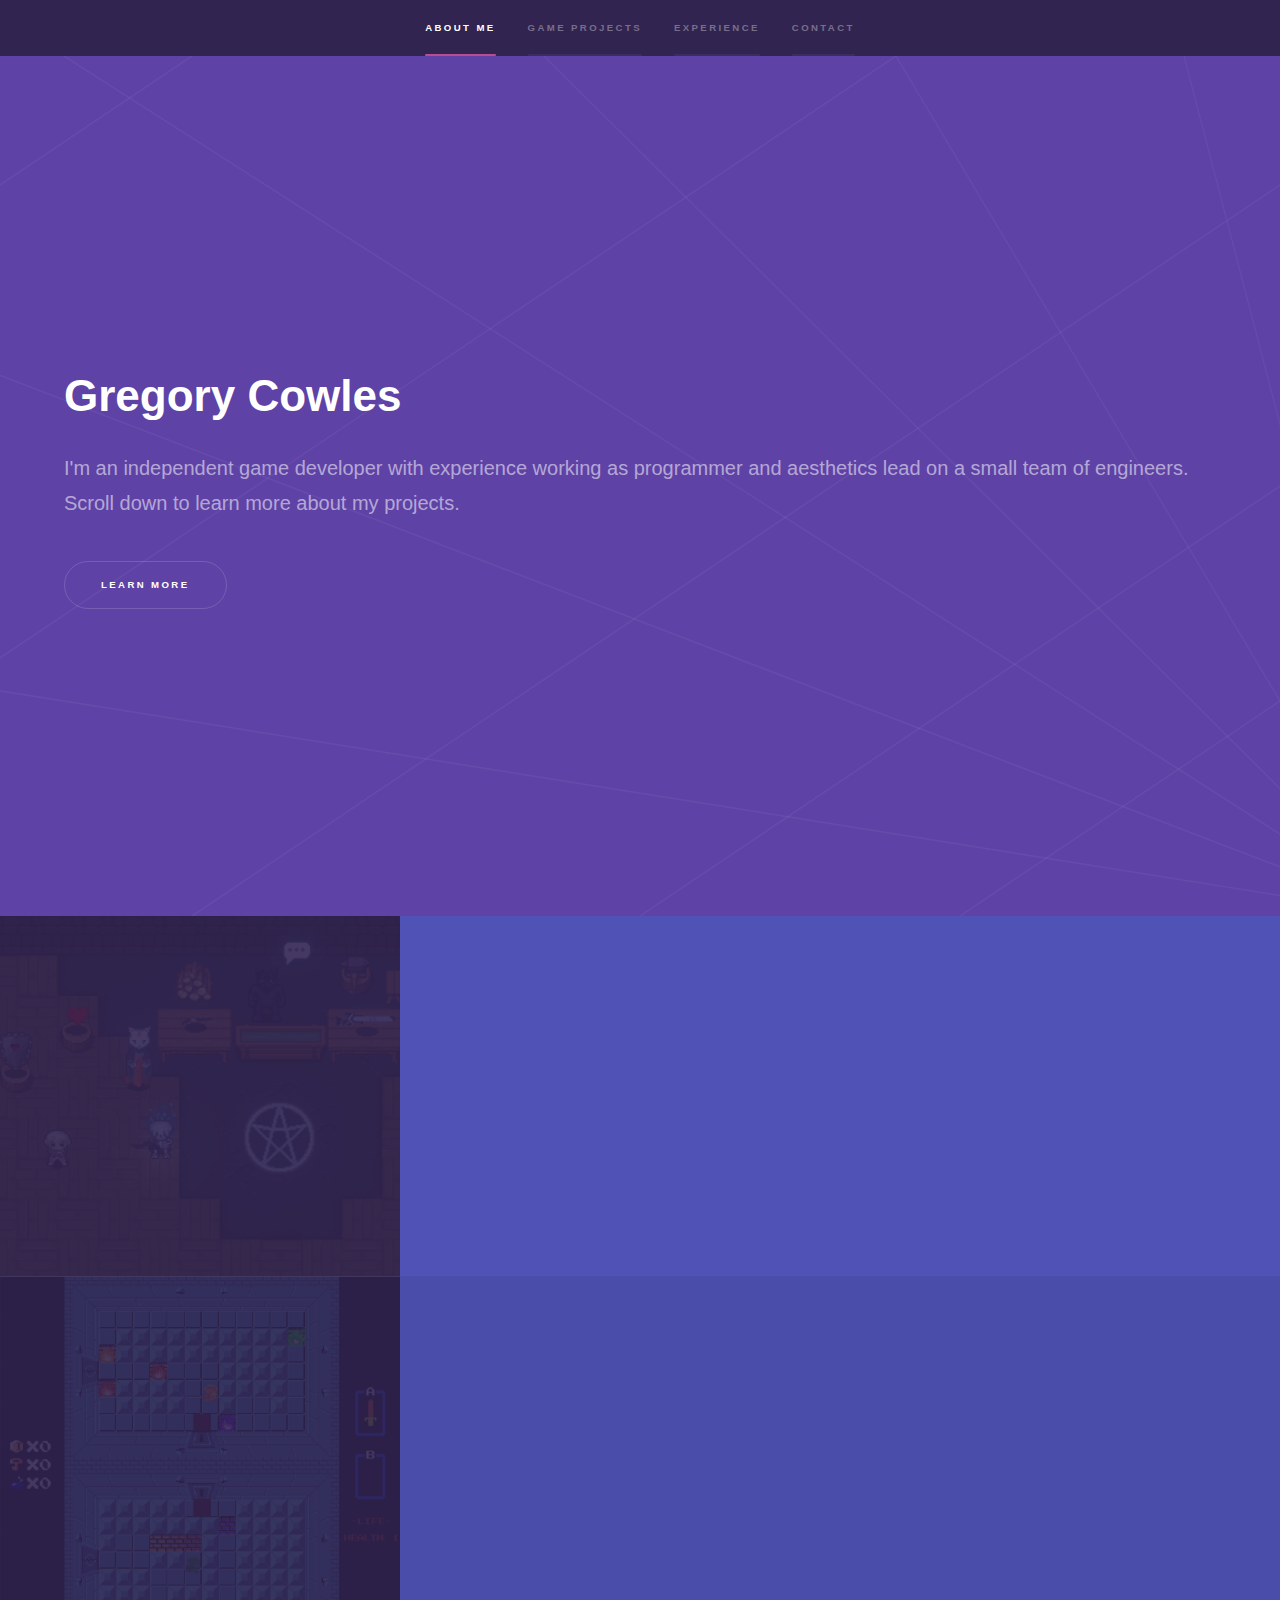
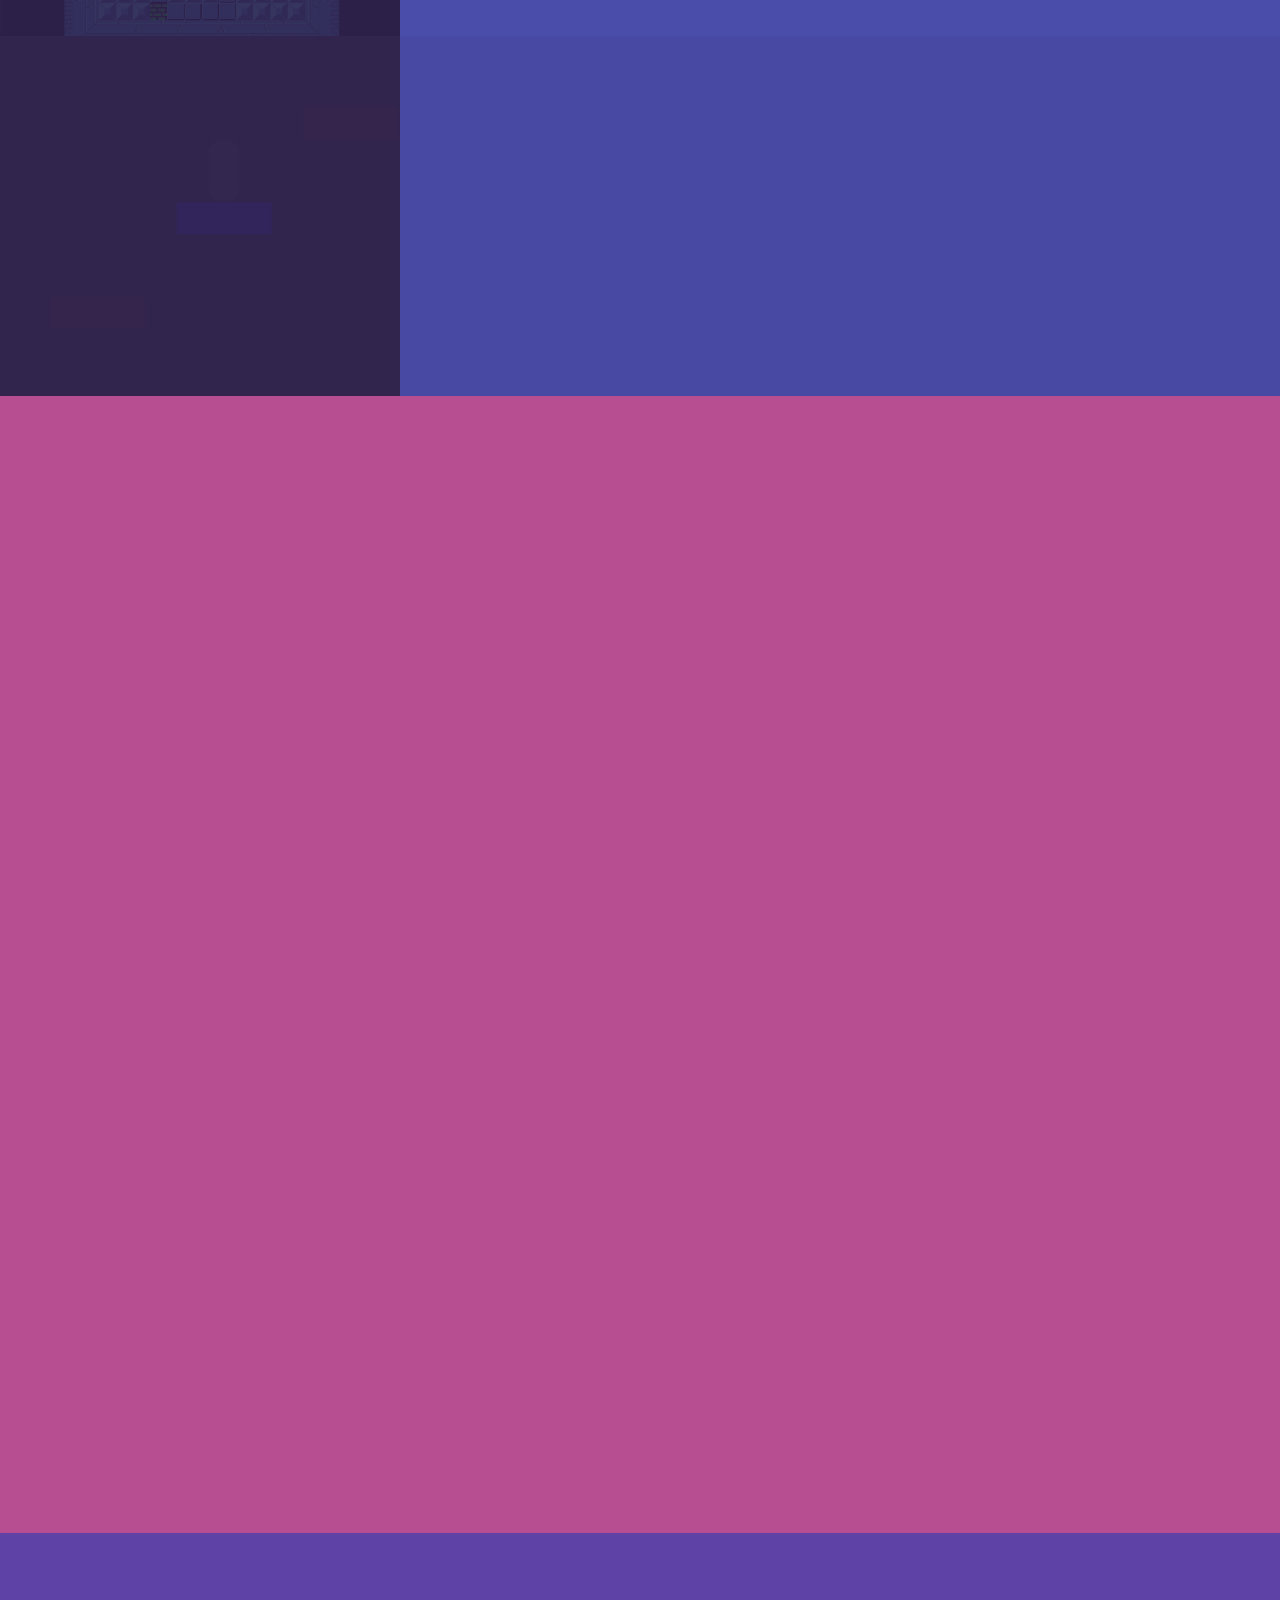
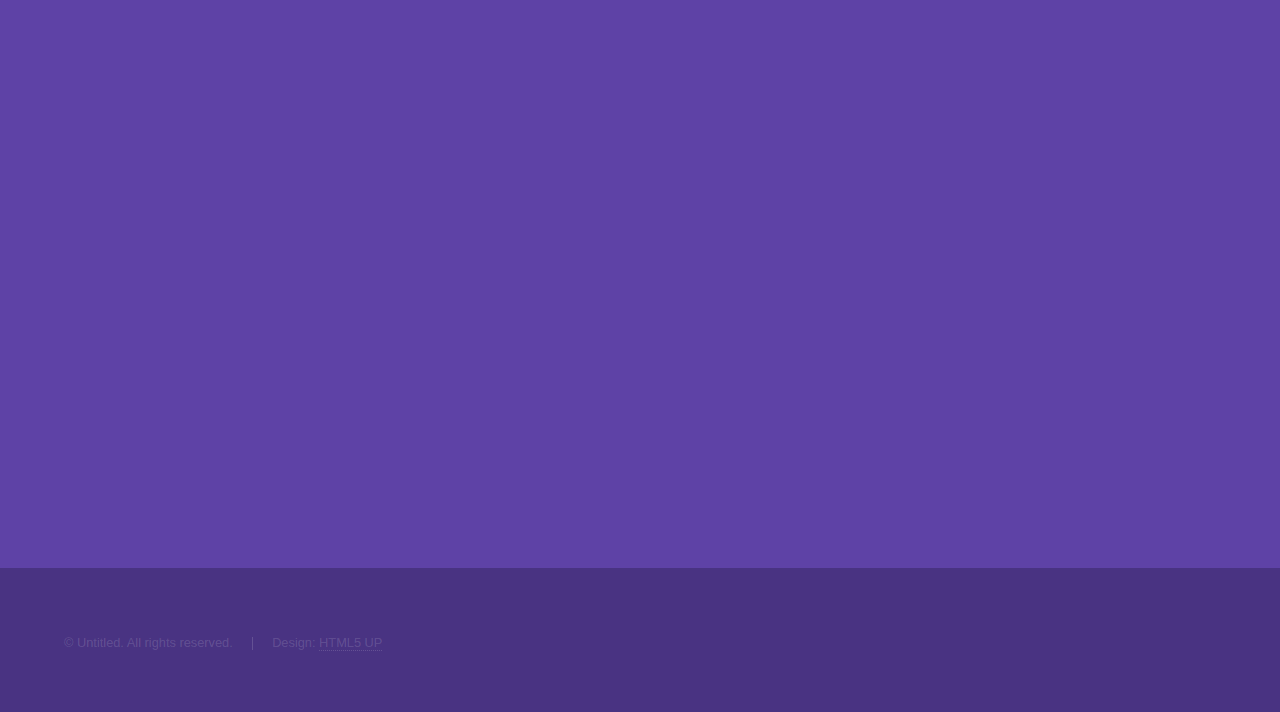
==== index.html @ 90ff1820 "Changes to experience section" ====
<!DOCTYPE HTML>
<!--
	Hyperspace by HTML5 UP
	html5up.net | @ajlkn
	Free for personal and commercial use under the CCA 3.0 license (html5up.net/license)
-->
<html>
	<head>
		<title>Gregory Cowles</title>
		<meta charset="utf-8" />
		<meta name="viewport" content="width=device-width, initial-scale=1, user-scalable=no" />
		<link rel="stylesheet" href="assets/css/main.css" />
		<noscript><link rel="stylesheet" href="assets/css/noscript.css" /></noscript>
		<link rel="shortcut icon" type="image/x-icon" href="/favicon.ico">
	</head>
	<body class="is-preload">

		<!-- Sidebar -->
			<section id="sidebar">
				<div class="inner">
					<nav>
						<ul>
							<li><a href="#intro">About Me</a></li>
							<li><a href="#one">Game Projects</a></li>
							<li><a href="#two">Experience</a></li>
							<li><a href="#three">Contact</a></li>
						</ul>
					</nav>
				</div>
			</section>

		<!-- Wrapper -->
			<div id="wrapper">

				<!-- Intro -->
					<section id="intro" class="wrapper style1 fullscreen fade-up">
						<div class="inner">
							<h1>Gregory Cowles</h1>
							<p>I'm an independent game developer with experience working as programmer and aesthetics lead on a small team of engineers.
							Scroll down to learn more about my projects.</p>
							<ul class="actions">
								<li><a href="#one" class="button scrolly">Learn more</a></li>
							</ul>
						</div>
					</section>

				<!-- Games -->
					<section id="one" class="wrapper style2 spotlights">
						<section>
							<a href="#" class="image"><img src="images/hauntShop.png" alt="" data-position="center center" /></a>
							<div class="content">
								<div class="inner">
									<h2>Haunt</h2>
									<p>A top-down, 2D bullet-hell with unlockable guns and upgrades. <br/>
									Enter the action as a skeletal hero fighting off waves of angry villagers bent on banishing you to the beyond.
									</p>
									<ul class="actions">
										<li><a href="https://jgettig.itch.io/haunt" target="_blank" class="button">Find it on itch.io</a></li>
									</ul>
								</div>
							</div>
						</section>
						<section>
							<a href="#" class="image"><img src="images/BrokenLinks.png" alt="" data-position="top center" /></a>
							<div class="content">
								<div class="inner">
									<h2><a href="Zelda.zip" download="Zelda.zip">Zelda: Broken Links</a></h2>
									<p>The first dungeon from the classic Legend of Zelda on the NES, rebuilt in the Unity engine and reimagined with a whole new level.</p>
									<ul class="actions">
										<li><a href="https://cowlesg.itch.io/zeldanes" target="_blank" class="button">Find it on itch.io</a></li>
									</ul>
								</div>
							</div>
						</section>
						<section>
							<a href="#" class="image"><img src="images/thermaeThumbnail.jpg" alt="" data-position="25% 25%" /></a>
							<div class="content">
								<div class="inner">
									<h2><a href="Thermae.zip" download="Therme.zip">Thermae</a></h2>
									<p>A cerebral platforming game with a two-week development timeline.<br/>
									The three levels in this rapid prototype center around the player's ability to double jump, swapping the active platforms throughout the level.</p>
									<ul class="actions">
										<li><a href="https://cowlesg.itch.io/zeldanes" target="_blank" class="button">Find it on itch.io</a></li>
									</ul>
								</div>
							</div>
						</section>
					</section>

				<!-- Experience -->
					<section id="two" class="wrapper style3 fade-up">
						<div class="inner">
							<h2>Experince</h2>
							<p>I started playing games as a kid on the Nintendo DS and the Wii. 
								Eventually, I built my own PC to experience state of the art graphics and storytelling in games like the Witcher III. 
								Now, I make games to unleash my creative energy and hone my software engineering ability.
							</p>
							<div class="features">
								<section>
									<span class="icon solid major fa-user-graduate"></span>
									<h3>Background</h3>
									<p>My favorite topics of study were operating systems and distributed systems because of the deep forethought required to build the assigned projects. 
										I also loved the History of Art as an outlet from the engineering work that dominated my time.
									</p>	
								</section>
								<section>
									<span class="icon solid major fa-cog"></span>
									<h3>Process</h3>
									<p>Following an iterative project management cycle of design, implement, playstest, analyze is how I've manged to bring games to market with a small team of collaborators.
										The process demands communication and continuous feature integration.
									</p>
								</section>
								<section>
									<span class="icon solid major fa-cog"></span>
									<h3>Why game design?</h3>
									<p>I love the fusion of the open ended problem solving of building game mechanics, the joy of concieving a great design and executing it with a super team. Also, the creative</p>
								</section>
								<section>
									<span class="icon solid major fa-desktop"></span>
									<h3>Unity Game Engine</h3>
									<p>My experience building games has been using Unity and C# scripts coupled with Aseprite to enable sprite animation. I make liberal use of chatbots to assist in development.</p>
								</section>
								<section>
									<span class="icon solid major fa-palette"></span>
									<h3>Art Direction</h3>
									<p>My fusion of software engineering experience and "high art" exposure makes me well suited to concieve of interesting, grounded visual design that I can rapidly implement into a game.</p>
								</section>
								<section>
									<span class="icon solid major fa-route"></span>
									<h3>What's Next?</h3>
									<p>I'm currently looking for any way into the games industry. I find creating games extremely compelling and plan on turning this passion into my livelihood.</p>
								</section>
							</div>
							<ul class="actions">
								<li><a href="generic.html" class="button">Learn more</a></li>
							</ul>
						</div>
					</section>

				<!-- Contact -->
					<section id="three" class="wrapper style1 fade-up">
						<div class="inner">
							<h2>Contact Me</h2>
							<p>If you are interested in starting a conversation with me about games, development, or anything else uner the sun, don't hesitate to reach out!</p>
							<div class="split style1">
								<section>
									<form method="post" action="#">
										<div class="fields">
											<div class="field half">
												<label for="name">Name</label>
												<input type="text" name="name" id="name" />
											</div>
											<div class="field half">
												<label for="email">Email</label>
												<input type="text" name="email" id="email" />
											</div>
											<div class="field">
												<label for="message">Message</label>
												<textarea name="message" id="message" rows="5"></textarea>
											</div>
										</div>
										<ul class="actions">
											<li><a href="" class="button submit">Send Message</a></li>
										</ul>
									</form>
								</section>
								<section>
									<ul class="contact">
										<li>
											<h3>Email</h3>
											<a href="#">cowlesg@umich.edu</a>
										</li>
										<li>
											<h3>Social</h3>
											<ul class="icons">
												<li><a href="https://twitter.com/__geuc__" class="icon brands fa-twitter"><span class="label">Twitter</span></a></li>
												<li><a href="https://github.com/cowlesg" class="icon brands fa-github"><span class="label">GitHub</span></a></li>
												<li><a href="https://www.instagram.com/__flaneurism__/" class="icon brands fa-instagram"><span class="label">Instagram</span></a></li>
												<li><a href="https://www.linkedin.com/in/gregory-cowles-8a457019a/" class="icon brands fa-linkedin-in"><span class="label">LinkedIn</span></a></li>
											</ul>
										</li>
									</ul>
								</section>
							</div>
						</div>
					</section>

			</div>

		<!-- Footer -->
			<footer id="footer" class="wrapper style1-alt">
				<div class="inner">
					<ul class="menu">
						<li>&copy; Untitled. All rights reserved.</li><li>Design: <a href="http://html5up.net">HTML5 UP</a></li>
					</ul>
				</div>
			</footer>

		<!-- Scripts -->
			<script src="assets/js/jquery.min.js"></script>
			<script src="assets/js/jquery.scrollex.min.js"></script>
			<script src="assets/js/jquery.scrolly.min.js"></script>
			<script src="assets/js/browser.min.js"></script>
			<script src="assets/js/breakpoints.min.js"></script>
			<script src="assets/js/util.js"></script>
			<script src="assets/js/main.js"></script>

	</body>
</html>
---- assets/css/main.css ----
@import url(fontawesome-all.min.css);

/*
	Hyperspace by HTML5 UP
	html5up.net | @ajlkn
	Free for personal and commercial use under the CCA 3.0 license (html5up.net/license)
*/

html, body, div, span, applet, object,
iframe, h1, h2, h3, h4, h5, h6, p, blockquote,
pre, a, abbr, acronym, address, big, cite,
code, del, dfn, em, img, ins, kbd, q, s, samp,
small, strike, strong, sub, sup, tt, var, b,
u, i, center, dl, dt, dd, ol, ul, li, fieldset,
form, label, legend, table, caption, tbody,
tfoot, thead, tr, th, td, article, aside,
canvas, details, embed, figure, figcaption,
footer, header, hgroup, menu, nav, output, ruby,
section, summary, time, mark, audio, video {
	margin: 0;
	padding: 0;
	border: 0;
	font-size: 100%;
	font: inherit;
	vertical-align: baseline;}

article, aside, details, figcaption, figure,
footer, header, hgroup, menu, nav, section {
	display: block;}

body {
	line-height: 1;
}

ol, ul {
	list-style: none;
}

blockquote, q {
	quotes: none;
}

	blockquote:before, blockquote:after, q:before, q:after {
		content: '';
		content: none;
	}

table {
	border-collapse: collapse;
	border-spacing: 0;
}

body {
	-webkit-text-size-adjust: none;
}

mark {
	background-color: transparent;
	color: inherit;
}

input::-moz-focus-inner {
	border: 0;
	padding: 0;
}

input, select, textarea {
	-moz-appearance: none;
	-webkit-appearance: none;
	-ms-appearance: none;
	appearance: none;
}

/* Basic */

	@-ms-viewport {
		width: device-width;
	}

	body {
		-ms-overflow-style: scrollbar;
	}

	@media screen and (max-width: 480px) {

		html, body {
			min-width: 320px;
		}

	}

	html {
		box-sizing: border-box;
	}

	*, *:before, *:after {
		box-sizing: inherit;
	}

	body {
		background: #312450;
	}

		body.is-preload *, body.is-preload *:before, body.is-preload *:after {
			-moz-animation: none !important;
			-webkit-animation: none !important;
			-ms-animation: none !important;
			animation: none !important;
			-moz-transition: none !important;
			-webkit-transition: none !important;
			-ms-transition: none !important;
			transition: none !important;
		}

/* Type */

	body, input, select, textarea {
		color: rgba(255, 255, 255, 0.55);
		font-family: Arial, Helvetica, sans-serif;
		font-size: 16.5pt;
		font-weight: normal;
		line-height: 1.75;
	}

		@media screen and (max-width: 1680px) {

			body, input, select, textarea {
				font-size: 13pt;
			}

		}

		@media screen and (max-width: 1280px) {

			body, input, select, textarea {
				font-size: 12pt;
			}

		}

		@media screen and (max-width: 360px) {

			body, input, select, textarea {
				font-size: 11pt;
			}

		}

	a {
		-moz-transition: color 0.2s ease, border-bottom-color 0.2s ease;
		-webkit-transition: color 0.2s ease, border-bottom-color 0.2s ease;
		-ms-transition: color 0.2s ease, border-bottom-color 0.2s ease;
		transition: color 0.2s ease, border-bottom-color 0.2s ease;
		border-bottom: dotted 1px rgba(255, 255, 255, 0.35);
		color: inherit;
		text-decoration: none;
	}

		a:hover {
			border-bottom-color: transparent;
			color: #ffffff;
		}

	strong, b {
		color: #ffffff;
		font-weight: bold;
	}

	em, i {
		font-style: italic;
	}

	p {
		margin: 0 0 2em 0;
	}

	h1, h2, h3, h4, h5, h6 {
		color: #ffffff;
		font-weight: bold;
		line-height: 1.5;
		margin: 0 0 0.5em 0;
	}

		h1 a, h2 a, h3 a, h4 a, h5 a, h6 a {
			color: inherit;
			text-decoration: none;
		}

	h1 {
		font-size: 2.75em;
	}

		h1.major {
			margin: 0 0 1.3em 0;
			position: relative;
			padding-bottom: 0.35em;
		}

			h1.major:after {
				background-image: -moz-linear-gradient(to right, #5e42a6, #b74e91);
				background-image: -webkit-linear-gradient(to right, #5e42a6, #b74e91);
				background-image: -ms-linear-gradient(to right, #5e42a6, #b74e91);
				background-image: linear-gradient(to right, #5e42a6, #b74e91);
				-moz-transition: max-width 0.2s ease;
				-webkit-transition: max-width 0.2s ease;
				-ms-transition: max-width 0.2s ease;
				transition: max-width 0.2s ease;
				border-radius: 0.2em;
				bottom: 0;
				content: '';
				height: 0.05em;
				position: absolute;
				right: 0;
				width: 100%;
			}

	h2 {
		font-size: 1.75em;
	}

	h3 {
		font-size: 1.1em;
	}

	h4 {
		font-size: 1em;
	}

	h5 {
		font-size: 0.8em;
	}

	h6 {
		font-size: 0.6em;
	}

	@media screen and (max-width: 736px) {

		h1 {
			font-size: 2em;
		}

		h2 {
			font-size: 1.25em;
		}

		h3 {
			font-size: 1em;
		}

		h4 {
			font-size: 0.8em;
		}

		h5 {
			font-size: 0.6em;
		}

		h6 {
			font-size: 0.6em;
		}

	}

	sub {
		font-size: 0.8em;
		position: relative;
		top: 0.5em;
	}

	sup {
		font-size: 0.8em;
		position: relative;
		top: -0.5em;
	}

	blockquote {
		border-left: solid 4px rgba(255, 255, 255, 0.15);
		font-style: italic;
		margin: 0 0 2em 0;
		padding: 0.5em 0 0.5em 2em;
	}

	code {
		background: rgba(255, 255, 255, 0.05);
		border-radius: 0.25em;
		border: solid 1px rgba(255, 255, 255, 0.15);
		font-family: "Courier New", monospace;
		font-size: 0.9em;
		margin: 0 0.25em;
		padding: 0.25em 0.65em;
	}

	pre {
		-webkit-overflow-scrolling: touch;
		font-family: "Courier New", monospace;
		font-size: 0.9em;
		margin: 0 0 2em 0;
	}

		pre code {
			display: block;
			line-height: 1.75em;
			padding: 1em 1.5em;
			overflow-x: auto;
		}

	hr {
		border: 0;
		border-bottom: solid 1px rgba(255, 255, 255, 0.15);
		margin: 2em 0;
	}

		hr.major {
			margin: 3em 0;
		}

	.align-left {
		text-align: left;
	}

	.align-center {
		text-align: center;
	}

	.align-right {
		text-align: right;
	}

/* Row */

	.row {
		display: flex;
		flex-wrap: wrap;
		box-sizing: border-box;
		align-items: stretch;
	}

		.row > * {
			box-sizing: border-box;
		}

		.row.gtr-uniform > * > :last-child {
			margin-bottom: 0;
		}

		.row.aln-left {
			justify-content: flex-start;
		}

		.row.aln-center {
			justify-content: center;
		}

		.row.aln-right {
			justify-content: flex-end;
		}

		.row.aln-top {
			align-items: flex-start;
		}

		.row.aln-middle {
			align-items: center;
		}

		.row.aln-bottom {
			align-items: flex-end;
		}

		.row > .imp {
			order: -1;
		}

		.row > .col-1 {
			width: 8.33333%;
		}

		.row > .off-1 {
			margin-left: 8.33333%;
		}

		.row > .col-2 {
			width: 16.66667%;
		}

		.row > .off-2 {
			margin-left: 16.66667%;
		}

		.row > .col-3 {
			width: 25%;
		}

		.row > .off-3 {
			margin-left: 25%;
		}

		.row > .col-4 {
			width: 33.33333%;
		}

		.row > .off-4 {
			margin-left: 33.33333%;
		}

		.row > .col-5 {
			width: 41.66667%;
		}

		.row > .off-5 {
			margin-left: 41.66667%;
		}

		.row > .col-6 {
			width: 50%;
		}

		.row > .off-6 {
			margin-left: 50%;
		}

		.row > .col-7 {
			width: 58.33333%;
		}

		.row > .off-7 {
			margin-left: 58.33333%;
		}

		.row > .col-8 {
			width: 66.66667%;
		}

		.row > .off-8 {
			margin-left: 66.66667%;
		}

		.row > .col-9 {
			width: 75%;
		}

		.row > .off-9 {
			margin-left: 75%;
		}

		.row > .col-10 {
			width: 83.33333%;
		}

		.row > .off-10 {
			margin-left: 83.33333%;
		}

		.row > .col-11 {
			width: 91.66667%;
		}

		.row > .off-11 {
			margin-left: 91.66667%;
		}

		.row > .col-12 {
			width: 100%;
		}

		.row > .off-12 {
			margin-left: 100%;
		}

		.row.gtr-0 {
			margin-top: 0;
			margin-left: 0em;
		}

			.row.gtr-0 > * {
				padding: 0 0 0 0em;
			}

			.row.gtr-0.gtr-uniform {
				margin-top: 0em;
			}

				.row.gtr-0.gtr-uniform > * {
					padding-top: 0em;
				}

		.row.gtr-25 {
			margin-top: 0;
			margin-left: -0.375em;
		}

			.row.gtr-25 > * {
				padding: 0 0 0 0.375em;
			}

			.row.gtr-25.gtr-uniform {
				margin-top: -0.375em;
			}

				.row.gtr-25.gtr-uniform > * {
					padding-top: 0.375em;
				}

		.row.gtr-50 {
			margin-top: 0;
			margin-left: -0.75em;
		}

			.row.gtr-50 > * {
				padding: 0 0 0 0.75em;
			}

			.row.gtr-50.gtr-uniform {
				margin-top: -0.75em;
			}

				.row.gtr-50.gtr-uniform > * {
					padding-top: 0.75em;
				}

		.row {
			margin-top: 0;
			margin-left: -1.5em;
		}

			.row > * {
				padding: 0 0 0 1.5em;
			}

			.row.gtr-uniform {
				margin-top: -1.5em;
			}

				.row.gtr-uniform > * {
					padding-top: 1.5em;
				}

		.row.gtr-150 {
			margin-top: 0;
			margin-left: -2.25em;
		}

			.row.gtr-150 > * {
				padding: 0 0 0 2.25em;
			}

			.row.gtr-150.gtr-uniform {
				margin-top: -2.25em;
			}

				.row.gtr-150.gtr-uniform > * {
					padding-top: 2.25em;
				}

		.row.gtr-200 {
			margin-top: 0;
			margin-left: -3em;
		}

			.row.gtr-200 > * {
				padding: 0 0 0 3em;
			}

			.row.gtr-200.gtr-uniform {
				margin-top: -3em;
			}

				.row.gtr-200.gtr-uniform > * {
					padding-top: 3em;
				}

		@media screen and (max-width: 1680px) {

			.row {
				display: flex;
				flex-wrap: wrap;
				box-sizing: border-box;
				align-items: stretch;
			}

				.row > * {
					box-sizing: border-box;
				}

				.row.gtr-uniform > * > :last-child {
					margin-bottom: 0;
				}

				.row.aln-left {
					justify-content: flex-start;
				}

				.row.aln-center {
					justify-content: center;
				}

				.row.aln-right {
					justify-content: flex-end;
				}

				.row.aln-top {
					align-items: flex-start;
				}

				.row.aln-middle {
					align-items: center;
				}

				.row.aln-bottom {
					align-items: flex-end;
				}

				.row > .imp-xlarge {
					order: -1;
				}

				.row > .col-1-xlarge {
					width: 8.33333%;
				}

				.row > .off-1-xlarge {
					margin-left: 8.33333%;
				}

				.row > .col-2-xlarge {
					width: 16.66667%;
				}

				.row > .off-2-xlarge {
					margin-left: 16.66667%;
				}

				.row > .col-3-xlarge {
					width: 25%;
				}

				.row > .off-3-xlarge {
					margin-left: 25%;
				}

				.row > .col-4-xlarge {
					width: 33.33333%;
				}

				.row > .off-4-xlarge {
					margin-left: 33.33333%;
				}

				.row > .col-5-xlarge {
					width: 41.66667%;
				}

				.row > .off-5-xlarge {
					margin-left: 41.66667%;
				}

				.row > .col-6-xlarge {
					width: 50%;
				}

				.row > .off-6-xlarge {
					margin-left: 50%;
				}

				.row > .col-7-xlarge {
					width: 58.33333%;
				}

				.row > .off-7-xlarge {
					margin-left: 58.33333%;
				}

				.row > .col-8-xlarge {
					width: 66.66667%;
				}

				.row > .off-8-xlarge {
					margin-left: 66.66667%;
				}

				.row > .col-9-xlarge {
					width: 75%;
				}

				.row > .off-9-xlarge {
					margin-left: 75%;
				}

				.row > .col-10-xlarge {
					width: 83.33333%;
				}

				.row > .off-10-xlarge {
					margin-left: 83.33333%;
				}

				.row > .col-11-xlarge {
					width: 91.66667%;
				}

				.row > .off-11-xlarge {
					margin-left: 91.66667%;
				}

				.row > .col-12-xlarge {
					width: 100%;
				}

				.row > .off-12-xlarge {
					margin-left: 100%;
				}

				.row.gtr-0 {
					margin-top: 0;
					margin-left: 0em;
				}

					.row.gtr-0 > * {
						padding: 0 0 0 0em;
					}

					.row.gtr-0.gtr-uniform {
						margin-top: 0em;
					}

						.row.gtr-0.gtr-uniform > * {
							padding-top: 0em;
						}

				.row.gtr-25 {
					margin-top: 0;
					margin-left: -0.375em;
				}

					.row.gtr-25 > * {
						padding: 0 0 0 0.375em;
					}

					.row.gtr-25.gtr-uniform {
						margin-top: -0.375em;
					}

						.row.gtr-25.gtr-uniform > * {
							padding-top: 0.375em;
						}

				.row.gtr-50 {
					margin-top: 0;
					margin-left: -0.75em;
				}

					.row.gtr-50 > * {
						padding: 0 0 0 0.75em;
					}

					.row.gtr-50.gtr-uniform {
						margin-top: -0.75em;
					}

						.row.gtr-50.gtr-uniform > * {
							padding-top: 0.75em;
						}

				.row {
					margin-top: 0;
					margin-left: -1.5em;
				}

					.row > * {
						padding: 0 0 0 1.5em;
					}

					.row.gtr-uniform {
						margin-top: -1.5em;
					}

						.row.gtr-uniform > * {
							padding-top: 1.5em;
						}

				.row.gtr-150 {
					margin-top: 0;
					margin-left: -2.25em;
				}

					.row.gtr-150 > * {
						padding: 0 0 0 2.25em;
					}

					.row.gtr-150.gtr-uniform {
						margin-top: -2.25em;
					}

						.row.gtr-150.gtr-uniform > * {
							padding-top: 2.25em;
						}

				.row.gtr-200 {
					margin-top: 0;
					margin-left: -3em;
				}

					.row.gtr-200 > * {
						padding: 0 0 0 3em;
					}

					.row.gtr-200.gtr-uniform {
						margin-top: -3em;
					}

						.row.gtr-200.gtr-uniform > * {
							padding-top: 3em;
						}

		}

		@media screen and (max-width: 1280px) {

			.row {
				display: flex;
				flex-wrap: wrap;
				box-sizing: border-box;
				align-items: stretch;
			}

				.row > * {
					box-sizing: border-box;
				}

				.row.gtr-uniform > * > :last-child {
					margin-bottom: 0;
				}

				.row.aln-left {
					justify-content: flex-start;
				}

				.row.aln-center {
					justify-content: center;
				}

				.row.aln-right {
					justify-content: flex-end;
				}

				.row.aln-top {
					align-items: flex-start;
				}

				.row.aln-middle {
					align-items: center;
				}

				.row.aln-bottom {
					align-items: flex-end;
				}

				.row > .imp-large {
					order: -1;
				}

				.row > .col-1-large {
					width: 8.33333%;
				}

				.row > .off-1-large {
					margin-left: 8.33333%;
				}

				.row > .col-2-large {
					width: 16.66667%;
				}

				.row > .off-2-large {
					margin-left: 16.66667%;
				}

				.row > .col-3-large {
					width: 25%;
				}

				.row > .off-3-large {
					margin-left: 25%;
				}

				.row > .col-4-large {
					width: 33.33333%;
				}

				.row > .off-4-large {
					margin-left: 33.33333%;
				}

				.row > .col-5-large {
					width: 41.66667%;
				}

				.row > .off-5-large {
					margin-left: 41.66667%;
				}

				.row > .col-6-large {
					width: 50%;
				}

				.row > .off-6-large {
					margin-left: 50%;
				}

				.row > .col-7-large {
					width: 58.33333%;
				}

				.row > .off-7-large {
					margin-left: 58.33333%;
				}

				.row > .col-8-large {
					width: 66.66667%;
				}

				.row > .off-8-large {
					margin-left: 66.66667%;
				}

				.row > .col-9-large {
					width: 75%;
				}

				.row > .off-9-large {
					margin-left: 75%;
				}

				.row > .col-10-large {
					width: 83.33333%;
				}

				.row > .off-10-large {
					margin-left: 83.33333%;
				}

				.row > .col-11-large {
					width: 91.66667%;
				}

				.row > .off-11-large {
					margin-left: 91.66667%;
				}

				.row > .col-12-large {
					width: 100%;
				}

				.row > .off-12-large {
					margin-left: 100%;
				}

				.row.gtr-0 {
					margin-top: 0;
					margin-left: 0em;
				}

					.row.gtr-0 > * {
						padding: 0 0 0 0em;
					}

					.row.gtr-0.gtr-uniform {
						margin-top: 0em;
					}

						.row.gtr-0.gtr-uniform > * {
							padding-top: 0em;
						}

				.row.gtr-25 {
					margin-top: 0;
					margin-left: -0.375em;
				}

					.row.gtr-25 > * {
						padding: 0 0 0 0.375em;
					}

					.row.gtr-25.gtr-uniform {
						margin-top: -0.375em;
					}

						.row.gtr-25.gtr-uniform > * {
							padding-top: 0.375em;
						}

				.row.gtr-50 {
					margin-top: 0;
					margin-left: -0.75em;
				}

					.row.gtr-50 > * {
						padding: 0 0 0 0.75em;
					}

					.row.gtr-50.gtr-uniform {
						margin-top: -0.75em;
					}

						.row.gtr-50.gtr-uniform > * {
							padding-top: 0.75em;
						}

				.row {
					margin-top: 0;
					margin-left: -1.5em;
				}

					.row > * {
						padding: 0 0 0 1.5em;
					}

					.row.gtr-uniform {
						margin-top: -1.5em;
					}

						.row.gtr-uniform > * {
							padding-top: 1.5em;
						}

				.row.gtr-150 {
					margin-top: 0;
					margin-left: -2.25em;
				}

					.row.gtr-150 > * {
						padding: 0 0 0 2.25em;
					}

					.row.gtr-150.gtr-uniform {
						margin-top: -2.25em;
					}

						.row.gtr-150.gtr-uniform > * {
							padding-top: 2.25em;
						}

				.row.gtr-200 {
					margin-top: 0;
					margin-left: -3em;
				}

					.row.gtr-200 > * {
						padding: 0 0 0 3em;
					}

					.row.gtr-200.gtr-uniform {
						margin-top: -3em;
					}

						.row.gtr-200.gtr-uniform > * {
							padding-top: 3em;
						}

		}

		@media screen and (max-width: 980px) {

			.row {
				display: flex;
				flex-wrap: wrap;
				box-sizing: border-box;
				align-items: stretch;
			}

				.row > * {
					box-sizing: border-box;
				}

				.row.gtr-uniform > * > :last-child {
					margin-bottom: 0;
				}

				.row.aln-left {
					justify-content: flex-start;
				}

				.row.aln-center {
					justify-content: center;
				}

				.row.aln-right {
					justify-content: flex-end;
				}

				.row.aln-top {
					align-items: flex-start;
				}

				.row.aln-middle {
					align-items: center;
				}

				.row.aln-bottom {
					align-items: flex-end;
				}

				.row > .imp-medium {
					order: -1;
				}

				.row > .col-1-medium {
					width: 8.33333%;
				}

				.row > .off-1-medium {
					margin-left: 8.33333%;
				}

				.row > .col-2-medium {
					width: 16.66667%;
				}

				.row > .off-2-medium {
					margin-left: 16.66667%;
				}

				.row > .col-3-medium {
					width: 25%;
				}

				.row > .off-3-medium {
					margin-left: 25%;
				}

				.row > .col-4-medium {
					width: 33.33333%;
				}

				.row > .off-4-medium {
					margin-left: 33.33333%;
				}

				.row > .col-5-medium {
					width: 41.66667%;
				}

				.row > .off-5-medium {
					margin-left: 41.66667%;
				}

				.row > .col-6-medium {
					width: 50%;
				}

				.row > .off-6-medium {
					margin-left: 50%;
				}

				.row > .col-7-medium {
					width: 58.33333%;
				}

				.row > .off-7-medium {
					margin-left: 58.33333%;
				}

				.row > .col-8-medium {
					width: 66.66667%;
				}

				.row > .off-8-medium {
					margin-left: 66.66667%;
				}

				.row > .col-9-medium {
					width: 75%;
				}

				.row > .off-9-medium {
					margin-left: 75%;
				}

				.row > .col-10-medium {
					width: 83.33333%;
				}

				.row > .off-10-medium {
					margin-left: 83.33333%;
				}

				.row > .col-11-medium {
					width: 91.66667%;
				}

				.row > .off-11-medium {
					margin-left: 91.66667%;
				}

				.row > .col-12-medium {
					width: 100%;
				}

				.row > .off-12-medium {
					margin-left: 100%;
				}

				.row.gtr-0 {
					margin-top: 0;
					margin-left: 0em;
				}

					.row.gtr-0 > * {
						padding: 0 0 0 0em;
					}

					.row.gtr-0.gtr-uniform {
						margin-top: 0em;
					}

						.row.gtr-0.gtr-uniform > * {
							padding-top: 0em;
						}

				.row.gtr-25 {
					margin-top: 0;
					margin-left: -0.375em;
				}

					.row.gtr-25 > * {
						padding: 0 0 0 0.375em;
					}

					.row.gtr-25.gtr-uniform {
						margin-top: -0.375em;
					}

						.row.gtr-25.gtr-uniform > * {
							padding-top: 0.375em;
						}

				.row.gtr-50 {
					margin-top: 0;
					margin-left: -0.75em;
				}

					.row.gtr-50 > * {
						padding: 0 0 0 0.75em;
					}

					.row.gtr-50.gtr-uniform {
						margin-top: -0.75em;
					}

						.row.gtr-50.gtr-uniform > * {
							padding-top: 0.75em;
						}

				.row {
					margin-top: 0;
					margin-left: -1.5em;
				}

					.row > * {
						padding: 0 0 0 1.5em;
					}

					.row.gtr-uniform {
						margin-top: -1.5em;
					}

						.row.gtr-uniform > * {
							padding-top: 1.5em;
						}

				.row.gtr-150 {
					margin-top: 0;
					margin-left: -2.25em;
				}

					.row.gtr-150 > * {
						padding: 0 0 0 2.25em;
					}

					.row.gtr-150.gtr-uniform {
						margin-top: -2.25em;
					}

						.row.gtr-150.gtr-uniform > * {
							padding-top: 2.25em;
						}

				.row.gtr-200 {
					margin-top: 0;
					margin-left: -3em;
				}

					.row.gtr-200 > * {
						padding: 0 0 0 3em;
					}

					.row.gtr-200.gtr-uniform {
						margin-top: -3em;
					}

						.row.gtr-200.gtr-uniform > * {
							padding-top: 3em;
						}

		}

		@media screen and (max-width: 736px) {

			.row {
				display: flex;
				flex-wrap: wrap;
				box-sizing: border-box;
				align-items: stretch;
			}

				.row > * {
					box-sizing: border-box;
				}

				.row.gtr-uniform > * > :last-child {
					margin-bottom: 0;
				}

				.row.aln-left {
					justify-content: flex-start;
				}

				.row.aln-center {
					justify-content: center;
				}

				.row.aln-right {
					justify-content: flex-end;
				}

				.row.aln-top {
					align-items: flex-start;
				}

				.row.aln-middle {
					align-items: center;
				}

				.row.aln-bottom {
					align-items: flex-end;
				}

				.row > .imp-small {
					order: -1;
				}

				.row > .col-1-small {
					width: 8.33333%;
				}

				.row > .off-1-small {
					margin-left: 8.33333%;
				}

				.row > .col-2-small {
					width: 16.66667%;
				}

				.row > .off-2-small {
					margin-left: 16.66667%;
				}

				.row > .col-3-small {
					width: 25%;
				}

				.row > .off-3-small {
					margin-left: 25%;
				}

				.row > .col-4-small {
					width: 33.33333%;
				}

				.row > .off-4-small {
					margin-left: 33.33333%;
				}

				.row > .col-5-small {
					width: 41.66667%;
				}

				.row > .off-5-small {
					margin-left: 41.66667%;
				}

				.row > .col-6-small {
					width: 50%;
				}

				.row > .off-6-small {
					margin-left: 50%;
				}

				.row > .col-7-small {
					width: 58.33333%;
				}

				.row > .off-7-small {
					margin-left: 58.33333%;
				}

				.row > .col-8-small {
					width: 66.66667%;
				}

				.row > .off-8-small {
					margin-left: 66.66667%;
				}

				.row > .col-9-small {
					width: 75%;
				}

				.row > .off-9-small {
					margin-left: 75%;
				}

				.row > .col-10-small {
					width: 83.33333%;
				}

				.row > .off-10-small {
					margin-left: 83.33333%;
				}

				.row > .col-11-small {
					width: 91.66667%;
				}

				.row > .off-11-small {
					margin-left: 91.66667%;
				}

				.row > .col-12-small {
					width: 100%;
				}

				.row > .off-12-small {
					margin-left: 100%;
				}

				.row.gtr-0 {
					margin-top: 0;
					margin-left: 0em;
				}

					.row.gtr-0 > * {
						padding: 0 0 0 0em;
					}

					.row.gtr-0.gtr-uniform {
						margin-top: 0em;
					}

						.row.gtr-0.gtr-uniform > * {
							padding-top: 0em;
						}

				.row.gtr-25 {
					margin-top: 0;
					margin-left: -0.375em;
				}

					.row.gtr-25 > * {
						padding: 0 0 0 0.375em;
					}

					.row.gtr-25.gtr-uniform {
						margin-top: -0.375em;
					}

						.row.gtr-25.gtr-uniform > * {
							padding-top: 0.375em;
						}

				.row.gtr-50 {
					margin-top: 0;
					margin-left: -0.75em;
				}

					.row.gtr-50 > * {
						padding: 0 0 0 0.75em;
					}

					.row.gtr-50.gtr-uniform {
						margin-top: -0.75em;
					}

						.row.gtr-50.gtr-uniform > * {
							padding-top: 0.75em;
						}

				.row {
					margin-top: 0;
					margin-left: -1.5em;
				}

					.row > * {
						padding: 0 0 0 1.5em;
					}

					.row.gtr-uniform {
						margin-top: -1.5em;
					}

						.row.gtr-uniform > * {
							padding-top: 1.5em;
						}

				.row.gtr-150 {
					margin-top: 0;
					margin-left: -2.25em;
				}

					.row.gtr-150 > * {
						padding: 0 0 0 2.25em;
					}

					.row.gtr-150.gtr-uniform {
						margin-top: -2.25em;
					}

						.row.gtr-150.gtr-uniform > * {
							padding-top: 2.25em;
						}

				.row.gtr-200 {
					margin-top: 0;
					margin-left: -3em;
				}

					.row.gtr-200 > * {
						padding: 0 0 0 3em;
					}

					.row.gtr-200.gtr-uniform {
						margin-top: -3em;
					}

						.row.gtr-200.gtr-uniform > * {
							padding-top: 3em;
						}

		}

		@media screen and (max-width: 480px) {

			.row {
				display: flex;
				flex-wrap: wrap;
				box-sizing: border-box;
				align-items: stretch;
			}

				.row > * {
					box-sizing: border-box;
				}

				.row.gtr-uniform > * > :last-child {
					margin-bottom: 0;
				}

				.row.aln-left {
					justify-content: flex-start;
				}

				.row.aln-center {
					justify-content: center;
				}

				.row.aln-right {
					justify-content: flex-end;
				}

				.row.aln-top {
					align-items: flex-start;
				}

				.row.aln-middle {
					align-items: center;
				}

				.row.aln-bottom {
					align-items: flex-end;
				}

				.row > .imp-xsmall {
					order: -1;
				}

				.row > .col-1-xsmall {
					width: 8.33333%;
				}

				.row > .off-1-xsmall {
					margin-left: 8.33333%;
				}

				.row > .col-2-xsmall {
					width: 16.66667%;
				}

				.row > .off-2-xsmall {
					margin-left: 16.66667%;
				}

				.row > .col-3-xsmall {
					width: 25%;
				}

				.row > .off-3-xsmall {
					margin-left: 25%;
				}

				.row > .col-4-xsmall {
					width: 33.33333%;
				}

				.row > .off-4-xsmall {
					margin-left: 33.33333%;
				}

				.row > .col-5-xsmall {
					width: 41.66667%;
				}

				.row > .off-5-xsmall {
					margin-left: 41.66667%;
				}

				.row > .col-6-xsmall {
					width: 50%;
				}

				.row > .off-6-xsmall {
					margin-left: 50%;
				}

				.row > .col-7-xsmall {
					width: 58.33333%;
				}

				.row > .off-7-xsmall {
					margin-left: 58.33333%;
				}

				.row > .col-8-xsmall {
					width: 66.66667%;
				}

				.row > .off-8-xsmall {
					margin-left: 66.66667%;
				}

				.row > .col-9-xsmall {
					width: 75%;
				}

				.row > .off-9-xsmall {
					margin-left: 75%;
				}

				.row > .col-10-xsmall {
					width: 83.33333%;
				}

				.row > .off-10-xsmall {
					margin-left: 83.33333%;
				}

				.row > .col-11-xsmall {
					width: 91.66667%;
				}

				.row > .off-11-xsmall {
					margin-left: 91.66667%;
				}

				.row > .col-12-xsmall {
					width: 100%;
				}

				.row > .off-12-xsmall {
					margin-left: 100%;
				}

				.row.gtr-0 {
					margin-top: 0;
					margin-left: 0em;
				}

					.row.gtr-0 > * {
						padding: 0 0 0 0em;
					}

					.row.gtr-0.gtr-uniform {
						margin-top: 0em;
					}

						.row.gtr-0.gtr-uniform > * {
							padding-top: 0em;
						}

				.row.gtr-25 {
					margin-top: 0;
					margin-left: -0.375em;
				}

					.row.gtr-25 > * {
						padding: 0 0 0 0.375em;
					}

					.row.gtr-25.gtr-uniform {
						margin-top: -0.375em;
					}

						.row.gtr-25.gtr-uniform > * {
							padding-top: 0.375em;
						}

				.row.gtr-50 {
					margin-top: 0;
					margin-left: -0.75em;
				}

					.row.gtr-50 > * {
						padding: 0 0 0 0.75em;
					}

					.row.gtr-50.gtr-uniform {
						margin-top: -0.75em;
					}

						.row.gtr-50.gtr-uniform > * {
							padding-top: 0.75em;
						}

				.row {
					margin-top: 0;
					margin-left: -1.5em;
				}

					.row > * {
						padding: 0 0 0 1.5em;
					}

					.row.gtr-uniform {
						margin-top: -1.5em;
					}

						.row.gtr-uniform > * {
							padding-top: 1.5em;
						}

				.row.gtr-150 {
					margin-top: 0;
					margin-left: -2.25em;
				}

					.row.gtr-150 > * {
						padding: 0 0 0 2.25em;
					}

					.row.gtr-150.gtr-uniform {
						margin-top: -2.25em;
					}

						.row.gtr-150.gtr-uniform > * {
							padding-top: 2.25em;
						}

				.row.gtr-200 {
					margin-top: 0;
					margin-left: -3em;
				}

					.row.gtr-200 > * {
						padding: 0 0 0 3em;
					}

					.row.gtr-200.gtr-uniform {
						margin-top: -3em;
					}

						.row.gtr-200.gtr-uniform > * {
							padding-top: 3em;
						}

		}

/* Box */

	.box {
		border-radius: 0.25em;
		border: solid 1px rgba(255, 255, 255, 0.15);
		margin-bottom: 2em;
		padding: 1.5em;
	}

		.box > :last-child,
		.box > :last-child > :last-child,
		.box > :last-child > :last-child > :last-child {
			margin-bottom: 0;
		}

		.box.alt {
			border: 0;
			border-radius: 0;
			padding: 0;
		}

/* Button */

	input[type="submit"],
	input[type="reset"],
	input[type="button"],
	button,
	.button {
		-moz-appearance: none;
		-webkit-appearance: none;
		-ms-appearance: none;
		appearance: none;
		-moz-transition: border-color 0.2s ease;
		-webkit-transition: border-color 0.2s ease;
		-ms-transition: border-color 0.2s ease;
		transition: border-color 0.2s ease;
		background-color: transparent;
		border: solid 1px !important;
		border-color: rgba(255, 255, 255, 0.15) !important;
		border-radius: 3em;
		color: #ffffff !important;
		cursor: pointer;
		display: inline-block;
		font-size: 0.6em;
		font-weight: bold;
		height: calc(4.75em + 2px);
		letter-spacing: 0.25em;
		line-height: 4.75em;
		outline: 0;
		padding: 0 3.75em;
		position: relative;
		text-align: center;
		text-decoration: none;
		text-transform: uppercase;
		white-space: nowrap;
	}

		input[type="submit"]:after,
		input[type="reset"]:after,
		input[type="button"]:after,
		button:after,
		.button:after {
			-moz-transform: scale(0.25);
			-webkit-transform: scale(0.25);
			-ms-transform: scale(0.25);
			transform: scale(0.25);
			pointer-events: none;
			-moz-transition: opacity 0.2s ease, -moz-transform 0.2s ease;
			-webkit-transition: opacity 0.2s ease, -webkit-transform 0.2s ease;
			-ms-transition: opacity 0.2s ease, -ms-transform 0.2s ease;
			transition: opacity 0.2s ease, transform 0.2s ease;
			background: #ffffff;
			border-radius: 3em;
			content: '';
			height: 100%;
			left: 0;
			opacity: 0;
			position: absolute;
			top: 0;
			width: 100%;
		}

		input[type="submit"].icon:before,
		input[type="reset"].icon:before,
		input[type="button"].icon:before,
		button.icon:before,
		.button.icon:before {
			margin-right: 0.75em;
		}

		input[type="submit"].fit,
		input[type="reset"].fit,
		input[type="button"].fit,
		button.fit,
		.button.fit {
			width: 100%;
		}

		input[type="submit"].small,
		input[type="reset"].small,
		input[type="button"].small,
		button.small,
		.button.small {
			font-size: 0.4em;
		}

		input[type="submit"].large,
		input[type="reset"].large,
		input[type="button"].large,
		button.large,
		.button.large {
			font-size: 0.8em;
		}

		input[type="submit"].primary,
		input[type="reset"].primary,
		input[type="button"].primary,
		button.primary,
		.button.primary {
			background-color: #ffffff;
			color: #312450 !important;
		}

			input[type="submit"].primary:after,
			input[type="reset"].primary:after,
			input[type="button"].primary:after,
			button.primary:after,
			.button.primary:after {
				display: none;
			}

		input[type="submit"].disabled, input[type="submit"]:disabled,
		input[type="reset"].disabled,
		input[type="reset"]:disabled,
		input[type="button"].disabled,
		input[type="button"]:disabled,
		button.disabled,
		button:disabled,
		.button.disabled,
		.button:disabled {
			cursor: default;
			opacity: 0.5;
			pointer-events: none;
		}

		input[type="submit"]:hover,
		input[type="reset"]:hover,
		input[type="button"]:hover,
		button:hover,
		.button:hover {
			border-color: rgba(255, 255, 255, 0.55) !important;
		}

			input[type="submit"]:hover:after,
			input[type="reset"]:hover:after,
			input[type="button"]:hover:after,
			button:hover:after,
			.button:hover:after {
				opacity: 0.05;
				-moz-transform: scale(1);
				-webkit-transform: scale(1);
				-ms-transform: scale(1);
				transform: scale(1);
			}

			input[type="submit"]:hover:active,
			input[type="reset"]:hover:active,
			input[type="button"]:hover:active,
			button:hover:active,
			.button:hover:active {
				border-color: #ffffff !important;
			}

				input[type="submit"]:hover:active:after,
				input[type="reset"]:hover:active:after,
				input[type="button"]:hover:active:after,
				button:hover:active:after,
				.button:hover:active:after {
					opacity: 0.1;
				}

/* Features */

	.features {
		display: -moz-flex;
		display: -webkit-flex;
		display: -ms-flex;
		display: flex;
		-moz-flex-wrap: wrap;
		-webkit-flex-wrap: wrap;
		-ms-flex-wrap: wrap;
		flex-wrap: wrap;
		border-radius: 0.25em;
		border: solid 1px rgba(255, 255, 255, 0.15);
		background: rgba(255, 255, 255, 0.05);
		margin: 0 0 2em 0;
	}

		.features section {
			padding: 3.5em 3em 1em 7em ;
			width: 50%;
			border-top: solid 1px rgba(255, 255, 255, 0.15);
			position: relative;
		}

			.features section:nth-child(-n + 2) {
				border-top-width: 0;
			}

			.features section:nth-child(2n) {
				border-left: solid 1px rgba(255, 255, 255, 0.15);
			}

			.features section .icon {
				-moz-transition: opacity 0.5s ease, -moz-transform 0.5s ease;
				-webkit-transition: opacity 0.5s ease, -webkit-transform 0.5s ease;
				-ms-transition: opacity 0.5s ease, -ms-transform 0.5s ease;
				transition: opacity 0.5s ease, transform 0.5s ease;
				-moz-transition-delay: 1s;
				-webkit-transition-delay: 1s;
				-ms-transition-delay: 1s;
				transition-delay: 1s;
				-moz-transform: scale(1);
				-webkit-transform: scale(1);
				-ms-transform: scale(1);
				transform: scale(1);
				position: absolute;
				left: 3em;
				top: 3em;
				opacity: 1;
			}

			.features section:nth-child(1) .icon {
				-moz-transition-delay: 0.15s;
				-webkit-transition-delay: 0.15s;
				-ms-transition-delay: 0.15s;
				transition-delay: 0.15s;
			}

			.features section:nth-child(2) .icon {
				-moz-transition-delay: 0.3s;
				-webkit-transition-delay: 0.3s;
				-ms-transition-delay: 0.3s;
				transition-delay: 0.3s;
			}

			.features section:nth-child(3) .icon {
				-moz-transition-delay: 0.45s;
				-webkit-transition-delay: 0.45s;
				-ms-transition-delay: 0.45s;
				transition-delay: 0.45s;
			}

			.features section:nth-child(4) .icon {
				-moz-transition-delay: 0.6s;
				-webkit-transition-delay: 0.6s;
				-ms-transition-delay: 0.6s;
				transition-delay: 0.6s;
			}

			.features section:nth-child(5) .icon {
				-moz-transition-delay: 0.75s;
				-webkit-transition-delay: 0.75s;
				-ms-transition-delay: 0.75s;
				transition-delay: 0.75s;
			}

			.features section:nth-child(6) .icon {
				-moz-transition-delay: 0.9s;
				-webkit-transition-delay: 0.9s;
				-ms-transition-delay: 0.9s;
				transition-delay: 0.9s;
			}

			.features section:nth-child(7) .icon {
				-moz-transition-delay: 1.05s;
				-webkit-transition-delay: 1.05s;
				-ms-transition-delay: 1.05s;
				transition-delay: 1.05s;
			}

			.features section:nth-child(8) .icon {
				-moz-transition-delay: 1.2s;
				-webkit-transition-delay: 1.2s;
				-ms-transition-delay: 1.2s;
				transition-delay: 1.2s;
			}

			.features section:nth-child(9) .icon {
				-moz-transition-delay: 1.35s;
				-webkit-transition-delay: 1.35s;
				-ms-transition-delay: 1.35s;
				transition-delay: 1.35s;
			}

			.features section:nth-child(10) .icon {
				-moz-transition-delay: 1.5s;
				-webkit-transition-delay: 1.5s;
				-ms-transition-delay: 1.5s;
				transition-delay: 1.5s;
			}

			.features section:nth-child(11) .icon {
				-moz-transition-delay: 1.65s;
				-webkit-transition-delay: 1.65s;
				-ms-transition-delay: 1.65s;
				transition-delay: 1.65s;
			}

			.features section:nth-child(12) .icon {
				-moz-transition-delay: 1.8s;
				-webkit-transition-delay: 1.8s;
				-ms-transition-delay: 1.8s;
				transition-delay: 1.8s;
			}

			.features section:nth-child(13) .icon {
				-moz-transition-delay: 1.95s;
				-webkit-transition-delay: 1.95s;
				-ms-transition-delay: 1.95s;
				transition-delay: 1.95s;
			}

			.features section:nth-child(14) .icon {
				-moz-transition-delay: 2.1s;
				-webkit-transition-delay: 2.1s;
				-ms-transition-delay: 2.1s;
				transition-delay: 2.1s;
			}

			.features section:nth-child(15) .icon {
				-moz-transition-delay: 2.25s;
				-webkit-transition-delay: 2.25s;
				-ms-transition-delay: 2.25s;
				transition-delay: 2.25s;
			}

			.features section:nth-child(16) .icon {
				-moz-transition-delay: 2.4s;
				-webkit-transition-delay: 2.4s;
				-ms-transition-delay: 2.4s;
				transition-delay: 2.4s;
			}

			.features section:nth-child(17) .icon {
				-moz-transition-delay: 2.55s;
				-webkit-transition-delay: 2.55s;
				-ms-transition-delay: 2.55s;
				transition-delay: 2.55s;
			}

			.features section:nth-child(18) .icon {
				-moz-transition-delay: 2.7s;
				-webkit-transition-delay: 2.7s;
				-ms-transition-delay: 2.7s;
				transition-delay: 2.7s;
			}

			.features section:nth-child(19) .icon {
				-moz-transition-delay: 2.85s;
				-webkit-transition-delay: 2.85s;
				-ms-transition-delay: 2.85s;
				transition-delay: 2.85s;
			}

			.features section:nth-child(20) .icon {
				-moz-transition-delay: 3s;
				-webkit-transition-delay: 3s;
				-ms-transition-delay: 3s;
				transition-delay: 3s;
			}

		.features.inactive section .icon {
			-moz-transform: scale(0.5);
			-webkit-transform: scale(0.5);
			-ms-transform: scale(0.5);
			transform: scale(0.5);
			opacity: 0;
		}

		@media screen and (max-width: 980px) {

			.features {
				display: block;
			}

				.features section {
					border-top-width: 1px !important;
					border-left-width: 0 !important;
					width: 100%;
				}

					.features section:first-child {
						border-top-width: 0 !important;
					}

		}

		@media screen and (max-width: 736px) {

			.features section {
				padding: 2.5em 1.5em 0.1em 5.5em ;
			}

				.features section .icon {
					left: 1.5em;
					top: 2em;
				}

		}

		@media screen and (max-width: 480px) {

			.features section {
				padding: 2em 1.5em 0.1em 1.5em ;
			}

				.features section .icon {
					left: 0;
					position: relative;
					top: 0;
				}

		}

/* Form */

	form {
		margin: 0 0 2em 0;
	}

		form > :last-child {
			margin-bottom: 0;
		}

		form > .fields {
			display: -moz-flex;
			display: -webkit-flex;
			display: -ms-flex;
			display: flex;
			-moz-flex-wrap: wrap;
			-webkit-flex-wrap: wrap;
			-ms-flex-wrap: wrap;
			flex-wrap: wrap;
			width: calc(100% + 3em);
			margin: -1.5em 0 2em -1.5em;
		}

			form > .fields > .field {
				-moz-flex-grow: 0;
				-webkit-flex-grow: 0;
				-ms-flex-grow: 0;
				flex-grow: 0;
				-moz-flex-shrink: 0;
				-webkit-flex-shrink: 0;
				-ms-flex-shrink: 0;
				flex-shrink: 0;
				padding: 1.5em 0 0 1.5em;
				width: calc(100% - 1.5em);
			}

				form > .fields > .field.half {
					width: calc(50% - 0.75em);
				}

				form > .fields > .field.third {
					width: calc(100%/3 - 0.5em);
				}

				form > .fields > .field.quarter {
					width: calc(25% - 0.375em);
				}

		@media screen and (max-width: 480px) {

			form > .fields {
				width: calc(100% + 3em);
				margin: -1.5em 0 2em -1.5em;
			}

				form > .fields > .field {
					padding: 1.5em 0 0 1.5em;
					width: calc(100% - 1.5em);
				}

					form > .fields > .field.half {
						width: calc(100% - 1.5em);
					}

					form > .fields > .field.third {
						width: calc(100% - 1.5em);
					}

					form > .fields > .field.quarter {
						width: calc(100% - 1.5em);
					}

		}

	label {
		color: #ffffff;
		font-weight: bold;
		line-height: 1.5;
		margin: 0 0 0.7em 0;
		display: block;
		font-size: 1.1em;
	}

	input[type="text"],
	input[type="password"],
	input[type="email"],
	input[type="tel"],
	select,
	textarea {
		-moz-appearance: none;
		-webkit-appearance: none;
		-ms-appearance: none;
		appearance: none;
		background: rgba(255, 255, 255, 0.05);
		border-radius: 0.25em;
		border: none;
		border: solid 1px rgba(255, 255, 255, 0.15);
		color: inherit;
		display: block;
		outline: 0;
		padding: 0 1em;
		text-decoration: none;
		width: 100%;
	}

		input[type="text"]:invalid,
		input[type="password"]:invalid,
		input[type="email"]:invalid,
		input[type="tel"]:invalid,
		select:invalid,
		textarea:invalid {
			box-shadow: none;
		}

		input[type="text"]:focus,
		input[type="password"]:focus,
		input[type="email"]:focus,
		input[type="tel"]:focus,
		select:focus,
		textarea:focus {
			border-color: #ffffff;
			box-shadow: 0 0 0 1px #ffffff;
		}

	select {
		background-image: url("data:image/svg+xml;charset=utf8,%3Csvg xmlns='http://www.w3.org/2000/svg' width='40' height='40' preserveAspectRatio='none' viewBox='0 0 40 40'%3E%3Cpath d='M9.4,12.3l10.4,10.4l10.4-10.4c0.2-0.2,0.5-0.4,0.9-0.4c0.3,0,0.6,0.1,0.9,0.4l3.3,3.3c0.2,0.2,0.4,0.5,0.4,0.9 c0,0.4-0.1,0.6-0.4,0.9L20.7,31.9c-0.2,0.2-0.5,0.4-0.9,0.4c-0.3,0-0.6-0.1-0.9-0.4L4.3,17.3c-0.2-0.2-0.4-0.5-0.4-0.9 c0-0.4,0.1-0.6,0.4-0.9l3.3-3.3c0.2-0.2,0.5-0.4,0.9-0.4S9.1,12.1,9.4,12.3z' fill='rgba(255, 255, 255, 0.15)' /%3E%3C/svg%3E");
		background-size: 1.25rem;
		background-repeat: no-repeat;
		background-position: calc(100% - 1rem) center;
		height: 2.75em;
		padding-right: 2.75em;
		text-overflow: ellipsis;
	}

		select option {
			color: #ffffff;
			background: #312450;
		}

		select:focus::-ms-value {
			background-color: transparent;
		}

		select::-ms-expand {
			display: none;
		}

	input[type="text"],
	input[type="password"],
	input[type="email"],
	select {
		height: 2.75em;
	}

	textarea {
		padding: 0.75em 1em;
	}

		body.is-ie textarea {
			min-height: 10em;
		}

	input[type="checkbox"],
	input[type="radio"] {
		-moz-appearance: none;
		-webkit-appearance: none;
		-ms-appearance: none;
		appearance: none;
		display: block;
		float: left;
		margin-right: -2em;
		opacity: 0;
		width: 1em;
		z-index: -1;
	}

		input[type="checkbox"] + label,
		input[type="radio"] + label {
			text-decoration: none;
			color: rgba(255, 255, 255, 0.55);
			cursor: pointer;
			display: inline-block;
			font-size: 1em;
			font-weight: normal;
			padding-left: 2.4em;
			padding-right: 0.75em;
			position: relative;
		}

			input[type="checkbox"] + label:before,
			input[type="radio"] + label:before {
				-moz-osx-font-smoothing: grayscale;
				-webkit-font-smoothing: antialiased;
				display: inline-block;
				font-style: normal;
				font-variant: normal;
				text-rendering: auto;
				line-height: 1;
				text-transform: none !important;
				font-family: 'Font Awesome 5 Free';
				font-weight: 900;
			}

			input[type="checkbox"] + label:before,
			input[type="radio"] + label:before {
				background: rgba(255, 255, 255, 0.05);
				border-radius: 0.25em;
				border: solid 1px rgba(255, 255, 255, 0.15);
				content: '';
				display: inline-block;
				font-size: 0.8em;
				height: 2.0625em;
				left: 0;
				line-height: 2.0625em;
				position: absolute;
				text-align: center;
				top: 0;
				width: 2.0625em;
			}

		input[type="checkbox"]:checked + label:before,
		input[type="radio"]:checked + label:before {
			background: #ffffff;
			border-color: #ffffff;
			color: #b74e91;
			content: '\f00c';
		}

		input[type="checkbox"]:focus + label:before,
		input[type="radio"]:focus + label:before {
			border-color: #ffffff;
			box-shadow: 0 0 0 1px #ffffff;
		}

	input[type="checkbox"] + label:before {
		border-radius: 0.25em;
	}

	input[type="radio"] + label:before {
		border-radius: 100%;
	}

	::-webkit-input-placeholder {
		color: rgba(255, 255, 255, 0.35) !important;
		opacity: 1.0;
	}

	:-moz-placeholder {
		color: rgba(255, 255, 255, 0.35) !important;
		opacity: 1.0;
	}

	::-moz-placeholder {
		color: rgba(255, 255, 255, 0.35) !important;
		opacity: 1.0;
	}

	:-ms-input-placeholder {
		color: rgba(255, 255, 255, 0.35) !important;
		opacity: 1.0;
	}

/* Icon */

	.icon {
		text-decoration: none;
		border-bottom: none;
		position: relative;
	}

		.icon:before {
			-moz-osx-font-smoothing: grayscale;
			-webkit-font-smoothing: antialiased;
			display: inline-block;
			font-style: normal;
			font-variant: normal;
			text-rendering: auto;
			line-height: 1;
			text-transform: none !important;
			font-family: 'Font Awesome 5 Free';
			font-weight: 400;
		}

		.icon > .label {
			display: none;
		}

		.icon:before {
			line-height: inherit;
		}

		.icon.solid:before {
			font-weight: 900;
		}

		.icon.brands:before {
			font-family: 'Font Awesome 5 Brands';
		}

		.icon.major {
			width: 2.5em;
			height: 2.5em;
			display: block;
			background: #ffffff;
			border-radius: 100%;
			color: #312450;
			text-align: center;
			line-height: 2.5em;
			margin: 0 0 1.3em 0;
		}

			.icon.major:before {
				font-size: 1.25em;
			}

				.wrapper.style1 .icon.major:before {
					color: #5e42a6;
				}

				.wrapper.style1-alt .icon.major:before {
					color: #493382;
				}

				.wrapper.style2 .icon.major:before {
					color: #5052b5;
				}

				.wrapper.style2-alt .icon.major:before {
					color: #3e4094;
				}

				.wrapper.style3 .icon.major:before {
					color: #b74e91;
				}

				.wrapper.style3-alt .icon.major:before {
					color: #953d75;
				}

/* Image */

	.image {
		border-radius: 0.25em;
		border: 0;
		display: inline-block;
		position: relative;
	}

		.image img {
			border-radius: 0.25em;
			display: block;
		}

		.image.left, .image.right {
			max-width: 40%;
		}

			.image.left img, .image.right img {
				width: 100%;
			}

		.image.left {
			float: left;
			margin: 0 1.5em 1em 0;
			top: 0.25em;
		}

		.image.right {
			float: right;
			margin: 0 0 1em 1.5em;
			top: 0.25em;
		}

		.image.fit {
			display: block;
			margin: 0 0 2em 0;
			width: 100%;
		}

			.image.fit img {
				width: 100%;
			}

		.image.main {
			display: block;
			margin: 0 0 3em 0;
			width: 100%;
		}

			.image.main img {
				width: 100%;
			}

/* List */

	ol {
		list-style: decimal;
		margin: 0 0 2em 0;
		padding-left: 1.25em;
	}

		ol li {
			padding-left: 0.25em;
		}

	ul {
		list-style: disc;
		margin: 0 0 2em 0;
		padding-left: 1em;
	}

		ul li {
			padding-left: 0.5em;
		}

		ul.alt {
			list-style: none;
			padding-left: 0;
		}

			ul.alt li {
				border-top: solid 1px rgba(255, 255, 255, 0.15);
				padding: 0.5em 0;
			}

				ul.alt li:first-child {
					border-top: 0;
					padding-top: 0;
				}

	dl {
		margin: 0 0 2em 0;
	}

		dl dt {
			display: block;
			font-weight: bold;
			margin: 0 0 1em 0;
		}

		dl dd {
			margin-left: 2em;
		}

/* Actions */

	ul.actions {
		display: -moz-flex;
		display: -webkit-flex;
		display: -ms-flex;
		display: flex;
		cursor: default;
		list-style: none;
		margin-left: -1em;
		padding-left: 0;
	}

		ul.actions li {
			padding: 0 0 0 1em;
			vertical-align: middle;
		}

		ul.actions.special {
			-moz-justify-content: center;
			-webkit-justify-content: center;
			-ms-justify-content: center;
			justify-content: center;
			width: 100%;
			margin-left: 0;
		}

			ul.actions.special li:first-child {
				padding-left: 0;
			}

		ul.actions.stacked {
			-moz-flex-direction: column;
			-webkit-flex-direction: column;
			-ms-flex-direction: column;
			flex-direction: column;
			margin-left: 0;
		}

			ul.actions.stacked li {
				padding: 1.3em 0 0 0;
			}

				ul.actions.stacked li:first-child {
					padding-top: 0;
				}

		ul.actions.fit {
			width: calc(100% + 1em);
		}

			ul.actions.fit li {
				-moz-flex-grow: 1;
				-webkit-flex-grow: 1;
				-ms-flex-grow: 1;
				flex-grow: 1;
				-moz-flex-shrink: 1;
				-webkit-flex-shrink: 1;
				-ms-flex-shrink: 1;
				flex-shrink: 1;
				width: 100%;
			}

				ul.actions.fit li > * {
					width: 100%;
				}

			ul.actions.fit.stacked {
				width: 100%;
			}

		@media screen and (max-width: 480px) {

			ul.actions:not(.fixed) {
				-moz-flex-direction: column;
				-webkit-flex-direction: column;
				-ms-flex-direction: column;
				flex-direction: column;
				margin-left: 0;
				width: 100% !important;
			}

				ul.actions:not(.fixed) li {
					-moz-flex-grow: 1;
					-webkit-flex-grow: 1;
					-ms-flex-grow: 1;
					flex-grow: 1;
					-moz-flex-shrink: 1;
					-webkit-flex-shrink: 1;
					-ms-flex-shrink: 1;
					flex-shrink: 1;
					padding: 1em 0 0 0;
					text-align: center;
					width: 100%;
				}

					ul.actions:not(.fixed) li > * {
						width: 100%;
					}

					ul.actions:not(.fixed) li:first-child {
						padding-top: 0;
					}

					ul.actions:not(.fixed) li input[type="submit"],
					ul.actions:not(.fixed) li input[type="reset"],
					ul.actions:not(.fixed) li input[type="button"],
					ul.actions:not(.fixed) li button,
					ul.actions:not(.fixed) li .button {
						width: 100%;
					}

						ul.actions:not(.fixed) li input[type="submit"].icon:before,
						ul.actions:not(.fixed) li input[type="reset"].icon:before,
						ul.actions:not(.fixed) li input[type="button"].icon:before,
						ul.actions:not(.fixed) li button.icon:before,
						ul.actions:not(.fixed) li .button.icon:before {
							margin-left: -0.5rem;
						}

		}

/* Contact */

	ul.contact {
		list-style: none;
		padding: 0;
	}

		ul.contact > li {
			padding: 0;
			margin: 1.5em 0 0 0;
		}

			ul.contact > li:first-child {
				margin-top: 0;
			}

/* Icons */

	ul.icons {
		cursor: default;
		list-style: none;
		padding-left: 0;
	}

		ul.icons li {
			display: inline-block;
			padding: 0 0.75em 0 0;
		}

			ul.icons li:last-child {
				padding-right: 0;
			}

			ul.icons li > a, ul.icons li > span {
				border: 0;
			}

				ul.icons li > a .label, ul.icons li > span .label {
					display: none;
				}

/* Menu */

	ul.menu {
		list-style: none;
		padding: 0;
	}

		ul.menu > li {
			border-left: solid 1px rgba(255, 255, 255, 0.15);
			display: inline-block;
			line-height: 1;
			margin-left: 1.5em;
			padding: 0 0 0 1.5em;
		}

			ul.menu > li:first-child {
				border-left: 0;
				margin: 0;
				padding-left: 0;
			}

		@media screen and (max-width: 480px) {

			ul.menu > li {
				border-left: 0;
				display: block;
				line-height: inherit;
				margin: 0.5em 0 0 0;
				padding-left: 0;
			}

		}

/* Section/Article */

	section.special, article.special {
		text-align: center;
	}

	header p {
		color: rgba(255, 255, 255, 0.35);
		position: relative;
		margin: 0 0 1.5em 0;
	}

	header h2 + p {
		font-size: 1.25em;
		margin-top: -1em;
		line-height: 1.5em;
	}

	header h3 + p {
		font-size: 1.1em;
		margin-top: -0.8em;
		line-height: 1.5em;
	}

	header h4 + p,
	header h5 + p,
	header h6 + p {
		font-size: 0.9em;
		margin-top: -0.6em;
		line-height: 1.5em;
	}

/* Split */

	.split {
		display: -moz-flex;
		display: -webkit-flex;
		display: -ms-flex;
		display: flex;
	}

		.split > * {
			width: calc(50% - 2.5em);
		}

		.split > :nth-child(2n - 1) {
			padding-right: 2.5em;
			border-right: solid 1px rgba(255, 255, 255, 0.15);
		}

		.split > :nth-child(2n) {
			padding-left: 2.5em;
		}

		.split.style1 > :nth-child(2n - 1) {
			width: calc(66.66666% - 2.5em);
		}

		.split.style1 > :nth-child(2n) {
			width: calc(33.33333% - 2.5em);
		}

		@media screen and (max-width: 1680px) {

			.split > * {
				width: calc(50% - 2em);
			}

			.split > :nth-child(2n - 1) {
				padding-right: 2em;
			}

			.split > :nth-child(2n) {
				padding-left: 2em;
			}

			.split.style1 > :nth-child(2n - 1) {
				width: calc(66.66666% - 2em);
			}

			.split.style1 > :nth-child(2n) {
				width: calc(33.33333% - 2em);
			}

		}

		@media screen and (max-width: 980px) {

			.split {
				display: block;
			}

				.split > * {
					border-top: solid 1px rgba(255, 255, 255, 0.15);
					margin: 4em 0 0 0;
					padding: 4em 0 0 0;
					width: 100% !important;
				}

				.split > :nth-child(2n - 1) {
					border-right: 0;
					padding-right: 0;
				}

				.split > :nth-child(2n) {
					padding-left: 0;
				}

				.split > :first-child {
					border-top: 0;
					margin-top: 0;
					padding-top: 0;
				}

		}

		@media screen and (max-width: 736px) {

			.split > * {
				margin: 3em 0 0 0;
				padding: 3em 0 0 0;
			}

		}

/* Spotlights */

	.spotlights > section {
		display: -moz-flex;
		display: -webkit-flex;
		display: -ms-flex;
		display: flex;
		-moz-flex-direction: row;
		-webkit-flex-direction: row;
		-ms-flex-direction: row;
		flex-direction: row;
		min-height: 22.5em;
	}

		body.is-ie .spotlights > section {
			min-height: 0;
		}

		.spotlights > section > .image {
			background-position: center center;
			background-size: cover;
			border-radius: 0;
			display: block;
			position: relative;
			width: 25em;
		}

			.spotlights > section > .image img {
				border-radius: 0;
				display: block;
			}

			.spotlights > section > .image:before {
				-moz-transition: opacity 1s ease;
				-webkit-transition: opacity 1s ease;
				-ms-transition: opacity 1s ease;
				transition: opacity 1s ease;
				background: rgba(49, 36, 80, 0.9);
				content: '';
				display: block;
				height: 100%;
				left: 0;
				opacity: 0;
				position: absolute;
				top: 0;
				width: 100%;
			}

		.spotlights > section > .content {
			padding: 4em 5em 2em 5em ;
			display: -moz-flex;
			display: -webkit-flex;
			display: -ms-flex;
			display: flex;
			-moz-flex-direction: column;
			-webkit-flex-direction: column;
			-ms-flex-direction: column;
			flex-direction: column;
			-moz-justify-content: center;
			-webkit-justify-content: center;
			-ms-justify-content: center;
			justify-content: center;
			width: 50em;
			-ms-flex: 1;
		}

			.spotlights > section > .content > .inner {
				-moz-transform: translateX(0) translateY(0);
				-webkit-transform: translateX(0) translateY(0);
				-ms-transform: translateX(0) translateY(0);
				transform: translateX(0) translateY(0);
				-moz-transition: opacity 1s ease, -moz-transform 1s ease;
				-webkit-transition: opacity 1s ease, -webkit-transform 1s ease;
				-ms-transition: opacity 1s ease, -ms-transform 1s ease;
				transition: opacity 1s ease, transform 1s ease;
				opacity: 1;
			}

		.spotlights > section:nth-child(2) {
			background-color: rgba(0, 0, 0, 0.05);
		}

		.spotlights > section:nth-child(3) {
			background-color: rgba(0, 0, 0, 0.1);
		}

		.spotlights > section.inactive > .image:before,
		body.is-preload .spotlights > section > .image:before {
			opacity: 1;
		}

		.spotlights > section.inactive > .content > .inner,
		body.is-preload .spotlights > section > .content > .inner {
			-moz-transform: translateX(-1em);
			-webkit-transform: translateX(-1em);
			-ms-transform: translateX(-1em);
			transform: translateX(-1em);
			opacity: 0;
		}

		@media screen and (max-width: 1680px) {

			.spotlights > section > .content {
				padding: 4em 4em 2em 4em ;
			}

		}

		@media screen and (max-width: 980px) {

			.spotlights > section {
				display: block;
			}

				.spotlights > section > .image {
					width: 100%;
					height: 50vh;
				}

				.spotlights > section > .content {
					width: 100%;
				}

				.spotlights > section.inactive > .content > .inner,
				body.is-preload .spotlights > section > .content > .inner {
					-moz-transform: translateY(1em);
					-webkit-transform: translateY(1em);
					-ms-transform: translateY(1em);
					transform: translateY(1em);
				}

		}

		@media screen and (max-width: 736px) {

			.spotlights > section > .image {
				height: 50vh;
				min-height: 15em;
			}

			.spotlights > section > .content {
				padding: 3em 2em 1em 2em ;
			}

		}

/* Table */

	.table-wrapper {
		-webkit-overflow-scrolling: touch;
		overflow-x: auto;
	}

	table {
		margin: 0 0 2em 0;
		width: 100%;
	}

		table tbody tr {
			border: solid 1px rgba(255, 255, 255, 0.15);
			border-left: 0;
			border-right: 0;
		}

			table tbody tr:nth-child(2n + 1) {
				background-color: rgba(255, 255, 255, 0.05);
			}

		table td {
			padding: 0.75em 0.75em;
		}

		table th {
			color: #ffffff;
			font-size: 1em;
			font-weight: bold;
			padding: 0 0.75em 0.75em 0.75em;
			text-align: left;
		}

		table thead {
			border-bottom: solid 2px rgba(255, 255, 255, 0.15);
		}

		table tfoot {
			border-top: solid 2px rgba(255, 255, 255, 0.15);
		}

		table.alt {
			border-collapse: separate;
		}

			table.alt tbody tr td {
				border: solid 1px rgba(255, 255, 255, 0.15);
				border-left-width: 0;
				border-top-width: 0;
			}

				table.alt tbody tr td:first-child {
					border-left-width: 1px;
				}

			table.alt tbody tr:first-child td {
				border-top-width: 1px;
			}

			table.alt thead {
				border-bottom: 0;
			}

			table.alt tfoot {
				border-top: 0;
			}

/* Wrapper */

	.wrapper {
		position: relative;
	}

		.wrapper > .inner {
			padding: 5em 5em 3em 5em ;
			max-width: 100%;
			width: 75em;
		}

			@media screen and (max-width: 1680px) {

				.wrapper > .inner {
					padding: 4em 4em 2em 4em ;
				}

			}

			@media screen and (max-width: 1280px) {

				.wrapper > .inner {
					width: 100%;
				}

			}

			@media screen and (max-width: 736px) {

				.wrapper > .inner {
					padding: 3em 2em 1em 2em ;
				}

			}

		.wrapper.alt {
			background-color: #261c3e;
		}

		.wrapper.style1 {
			background-color: #5e42a6;
		}

		.wrapper.style1-alt {
			background-color: #493382;
		}

		.wrapper.style2 {
			background-color: #5052b5;
		}

		.wrapper.style2-alt {
			background-color: #3e4094;
		}

		.wrapper.style3 {
			background-color: #b74e91;
		}

		.wrapper.style3-alt {
			background-color: #953d75;
		}

		.wrapper.fullscreen {
			display: -moz-flex;
			display: -webkit-flex;
			display: -ms-flex;
			display: flex;
			-moz-flex-direction: column;
			-webkit-flex-direction: column;
			-ms-flex-direction: column;
			flex-direction: column;
			-moz-justify-content: center;
			-webkit-justify-content: center;
			-ms-justify-content: center;
			justify-content: center;
			min-height: 100vh;
		}

			body.is-ie .wrapper.fullscreen {
				height: 100vh;
			}

			@media screen and (max-width: 1280px) {

				.wrapper.fullscreen {
					min-height: calc(100vh - 2.5em);
				}

					body.is-ie .wrapper.fullscreen {
						height: calc(100vh - 2.5em);
					}

			}

			@media screen and (max-width: 736px) {

				.wrapper.fullscreen {
					padding: 2em 0;
					min-height: 0;
				}

					body.is-ie .wrapper.fullscreen {
						height: auto;
					}

			}

		.wrapper.fade-up > .inner {
			-moz-transform: translateY(0);
			-webkit-transform: translateY(0);
			-ms-transform: translateY(0);
			transform: translateY(0);
			-moz-transition: opacity 1s ease, -moz-transform 1s ease;
			-webkit-transition: opacity 1s ease, -webkit-transform 1s ease;
			-ms-transition: opacity 1s ease, -ms-transform 1s ease;
			transition: opacity 1s ease, transform 1s ease;
			opacity: 1.0;
		}

		.wrapper.fade-up.inactive > .inner,
		body.is-preload .wrapper.fade-up > .inner {
			opacity: 0;
			-moz-transform: translateY(1em);
			-webkit-transform: translateY(1em);
			-ms-transform: translateY(1em);
			transform: translateY(1em);
		}

		.wrapper.fade-down > .inner {
			-moz-transform: translateY(0);
			-webkit-transform: translateY(0);
			-ms-transform: translateY(0);
			transform: translateY(0);
			-moz-transition: opacity 1s ease, -moz-transform 1s ease;
			-webkit-transition: opacity 1s ease, -webkit-transform 1s ease;
			-ms-transition: opacity 1s ease, -ms-transform 1s ease;
			transition: opacity 1s ease, transform 1s ease;
			opacity: 1.0;
		}

		.wrapper.fade-down.inactive > .inner,
		body.is-preload .wrapper.fade-down > .inner {
			opacity: 0;
			-moz-transform: translateY(-1em);
			-webkit-transform: translateY(-1em);
			-ms-transform: translateY(-1em);
			transform: translateY(-1em);
		}

		.wrapper.fade > .inner {
			-moz-transition: opacity 1s ease;
			-webkit-transition: opacity 1s ease;
			-ms-transition: opacity 1s ease;
			transition: opacity 1s ease;
			opacity: 1.0;
		}

		.wrapper.fade.inactive > .inner,
		body.is-preload .wrapper.fade > .inner {
			opacity: 0;
		}

/* Header */

	#header {
		display: -moz-flex;
		display: -webkit-flex;
		display: -ms-flex;
		display: flex;
		background-color: #5e42a6;
		cursor: default;
		padding: 1.75em 2em;
	}

		#header > .title {
			border: 0;
			color: #ffffff;
			display: block;
			font-size: 1.25em;
			font-weight: bold;
		}

		#header > nav {
			-moz-flex: 1;
			-webkit-flex: 1;
			-ms-flex: 1;
			flex: 1;
			text-align: right;
		}

			#header > nav > ul {
				margin: 0;
				padding: 0;
			}

				#header > nav > ul > li {
					display: inline-block;
					margin-left: 1.75em;
					padding: 0;
					vertical-align: middle;
				}

					#header > nav > ul > li:first-child {
						margin-left: 0;
					}

					#header > nav > ul > li a {
						border: 0;
						color: rgba(255, 255, 255, 0.35);
						display: inline-block;
						font-size: 0.6em;
						font-weight: bold;
						letter-spacing: 0.25em;
						text-transform: uppercase;
					}

						#header > nav > ul > li a:hover {
							color: rgba(255, 255, 255, 0.55);
						}

						#header > nav > ul > li a.active {
							color: #ffffff;
						}

		@media screen and (max-width: 736px) {

			#header {
				padding: 1em 2em;
			}

		}

		@media screen and (max-width: 480px) {

			#header {
				display: block;
				padding: 0 2em;
				text-align: left;
			}

				#header .title {
					font-size: 1.25em;
					padding: 1em 0;
				}

				#header > nav {
					border-top: solid 1px rgba(255, 255, 255, 0.15);
					text-align: inherit;
				}

					#header > nav > ul > li {
						margin-left: 1.5em;
					}

						#header > nav > ul > li a {
							height: 6em;
							line-height: 6em;
						}

		}

/* Wrapper (main) */

	#sidebar + #wrapper {
		margin-left: 18em;
	}

		@media screen and (max-width: 1280px) {

			#sidebar + #wrapper {
				margin-left: 0;
				padding-top: 3.5em;
			}

		}

		@media screen and (max-width: 736px) {

			#sidebar + #wrapper {
				padding-top: 0;
			}

		}

	#header + #wrapper > .wrapper > .inner {
		margin: 0 auto;
	}

/* Footer */

	#sidebar + #wrapper + #footer {
		margin-left: 18em;
	}

		@media screen and (max-width: 1280px) {

			#sidebar + #wrapper + #footer {
				margin-left: 0;
			}

		}

	#footer > .inner a {
		border-bottom-color: rgba(255, 255, 255, 0.15);
	}

		#footer > .inner a:hover {
			border-bottom-color: transparent;
		}

	#footer > .inner .menu {
		font-size: 0.8em;
		color: rgba(255, 255, 255, 0.15);
	}

	#header + #wrapper + #footer > .inner {
		margin: 0 auto;
	}

/* Sidebar */

	#sidebar {
		padding: 2.5em 2.5em 0.5em 2.5em ;
		background: #312450;
		cursor: default;
		height: 100vh;
		left: 0;
		overflow-x: hidden;
		overflow-y: auto;
		position: fixed;
		text-align: right;
		top: 0;
		width: 18em;
		z-index: 10000;
	}

		#sidebar > .inner {
			display: -moz-flex;
			display: -webkit-flex;
			display: -ms-flex;
			display: flex;
			-moz-flex-direction: column;
			-webkit-flex-direction: column;
			-ms-flex-direction: column;
			flex-direction: column;
			-moz-justify-content: center;
			-webkit-justify-content: center;
			-ms-justify-content: center;
			justify-content: center;
			-moz-transform: translateY(0);
			-webkit-transform: translateY(0);
			-ms-transform: translateY(0);
			transform: translateY(0);
			-moz-transition: opacity 1s ease;
			-webkit-transition: opacity 1s ease;
			-ms-transition: opacity 1s ease;
			transition: opacity 1s ease;
			min-height: 100%;
			opacity: 1;
			width: 100%;
		}

			body.is-ie #sidebar > .inner {
				height: 100%;
			}

		#sidebar nav > ul {
			list-style: none;
			padding: 0;
		}

			#sidebar nav > ul > li {
				-moz-transform: translateY(0);
				-webkit-transform: translateY(0);
				-ms-transform: translateY(0);
				transform: translateY(0);
				-moz-transition: opacity 0.15s ease, -moz-transform 0.75s ease;
				-webkit-transition: opacity 0.15s ease, -webkit-transform 0.75s ease;
				-ms-transition: opacity 0.15s ease, -ms-transform 0.75s ease;
				transition: opacity 0.15s ease, transform 0.75s ease;
				margin: 1.5em 0 0 0;
				opacity: 1;
				padding: 0;
				position: relative;
			}

				#sidebar nav > ul > li:first-child {
					margin: 0;
				}

				#sidebar nav > ul > li:nth-child(1) {
					-moz-transition-delay: 0.45s;
					-webkit-transition-delay: 0.45s;
					-ms-transition-delay: 0.45s;
					transition-delay: 0.45s;
				}

				#sidebar nav > ul > li:nth-child(2) {
					-moz-transition-delay: 0.65s;
					-webkit-transition-delay: 0.65s;
					-ms-transition-delay: 0.65s;
					transition-delay: 0.65s;
				}

				#sidebar nav > ul > li:nth-child(3) {
					-moz-transition-delay: 0.85s;
					-webkit-transition-delay: 0.85s;
					-ms-transition-delay: 0.85s;
					transition-delay: 0.85s;
				}

				#sidebar nav > ul > li:nth-child(4) {
					-moz-transition-delay: 1.05s;
					-webkit-transition-delay: 1.05s;
					-ms-transition-delay: 1.05s;
					transition-delay: 1.05s;
				}

				#sidebar nav > ul > li:nth-child(5) {
					-moz-transition-delay: 1.25s;
					-webkit-transition-delay: 1.25s;
					-ms-transition-delay: 1.25s;
					transition-delay: 1.25s;
				}

				#sidebar nav > ul > li:nth-child(6) {
					-moz-transition-delay: 1.45s;
					-webkit-transition-delay: 1.45s;
					-ms-transition-delay: 1.45s;
					transition-delay: 1.45s;
				}

				#sidebar nav > ul > li:nth-child(7) {
					-moz-transition-delay: 1.65s;
					-webkit-transition-delay: 1.65s;
					-ms-transition-delay: 1.65s;
					transition-delay: 1.65s;
				}

				#sidebar nav > ul > li:nth-child(8) {
					-moz-transition-delay: 1.85s;
					-webkit-transition-delay: 1.85s;
					-ms-transition-delay: 1.85s;
					transition-delay: 1.85s;
				}

				#sidebar nav > ul > li:nth-child(9) {
					-moz-transition-delay: 2.05s;
					-webkit-transition-delay: 2.05s;
					-ms-transition-delay: 2.05s;
					transition-delay: 2.05s;
				}

				#sidebar nav > ul > li:nth-child(10) {
					-moz-transition-delay: 2.25s;
					-webkit-transition-delay: 2.25s;
					-ms-transition-delay: 2.25s;
					transition-delay: 2.25s;
				}

				#sidebar nav > ul > li:nth-child(11) {
					-moz-transition-delay: 2.45s;
					-webkit-transition-delay: 2.45s;
					-ms-transition-delay: 2.45s;
					transition-delay: 2.45s;
				}

				#sidebar nav > ul > li:nth-child(12) {
					-moz-transition-delay: 2.65s;
					-webkit-transition-delay: 2.65s;
					-ms-transition-delay: 2.65s;
					transition-delay: 2.65s;
				}

				#sidebar nav > ul > li:nth-child(13) {
					-moz-transition-delay: 2.85s;
					-webkit-transition-delay: 2.85s;
					-ms-transition-delay: 2.85s;
					transition-delay: 2.85s;
				}

				#sidebar nav > ul > li:nth-child(14) {
					-moz-transition-delay: 3.05s;
					-webkit-transition-delay: 3.05s;
					-ms-transition-delay: 3.05s;
					transition-delay: 3.05s;
				}

				#sidebar nav > ul > li:nth-child(15) {
					-moz-transition-delay: 3.25s;
					-webkit-transition-delay: 3.25s;
					-ms-transition-delay: 3.25s;
					transition-delay: 3.25s;
				}

				#sidebar nav > ul > li:nth-child(16) {
					-moz-transition-delay: 3.45s;
					-webkit-transition-delay: 3.45s;
					-ms-transition-delay: 3.45s;
					transition-delay: 3.45s;
				}

				#sidebar nav > ul > li:nth-child(17) {
					-moz-transition-delay: 3.65s;
					-webkit-transition-delay: 3.65s;
					-ms-transition-delay: 3.65s;
					transition-delay: 3.65s;
				}

				#sidebar nav > ul > li:nth-child(18) {
					-moz-transition-delay: 3.85s;
					-webkit-transition-delay: 3.85s;
					-ms-transition-delay: 3.85s;
					transition-delay: 3.85s;
				}

				#sidebar nav > ul > li:nth-child(19) {
					-moz-transition-delay: 4.05s;
					-webkit-transition-delay: 4.05s;
					-ms-transition-delay: 4.05s;
					transition-delay: 4.05s;
				}

				#sidebar nav > ul > li:nth-child(20) {
					-moz-transition-delay: 4.25s;
					-webkit-transition-delay: 4.25s;
					-ms-transition-delay: 4.25s;
					transition-delay: 4.25s;
				}

		#sidebar nav a {
			-moz-transition: color 0.2s ease;
			-webkit-transition: color 0.2s ease;
			-ms-transition: color 0.2s ease;
			transition: color 0.2s ease;
			border: 0;
			color: rgba(255, 255, 255, 0.35);
			display: block;
			font-size: 0.6em;
			font-weight: bold;
			letter-spacing: 0.25em;
			line-height: 1.75;
			outline: 0;
			padding: 1.35em 0;
			position: relative;
			text-decoration: none;
			text-transform: uppercase;
		}

			#sidebar nav a:before, #sidebar nav a:after {
				border-radius: 0.2em;
				bottom: 0;
				content: '';
				height: 0.2em;
				position: absolute;
				right: 0;
				width: 100%;
			}

			#sidebar nav a:before {
				background: #3c2c62;
			}

			#sidebar nav a:after {
				background-image: -moz-linear-gradient(to right, #5e42a6, #b74e91);
				background-image: -webkit-linear-gradient(to right, #5e42a6, #b74e91);
				background-image: -ms-linear-gradient(to right, #5e42a6, #b74e91);
				background-image: linear-gradient(to right, #5e42a6, #b74e91);
				-moz-transition: max-width 0.2s ease;
				-webkit-transition: max-width 0.2s ease;
				-ms-transition: max-width 0.2s ease;
				transition: max-width 0.2s ease;
				max-width: 0;
			}

			#sidebar nav a:hover {
				color: rgba(255, 255, 255, 0.55);
			}

			#sidebar nav a.active {
				color: #ffffff;
			}

				#sidebar nav a.active:after {
					max-width: 100%;
				}

		body.is-preload #sidebar > .inner {
			opacity: 0;
		}

		body.is-preload #sidebar nav ul li {
			-moz-transform: translateY(2em);
			-webkit-transform: translateY(2em);
			-ms-transform: translateY(2em);
			transform: translateY(2em);
			opacity: 0;
		}

		@media screen and (max-width: 1280px) {

			#sidebar {
				height: 3.5em;
				left: 0;
				line-height: 3.5em;
				overflow: hidden;
				padding: 0;
				text-align: center;
				top: 0;
				width: 100%;
			}

				#sidebar > .inner {
					-moz-flex-direction: row;
					-webkit-flex-direction: row;
					-ms-flex-direction: row;
					flex-direction: row;
					-moz-align-items: -moz-stretch;
					-webkit-align-items: -webkit-stretch;
					-ms-align-items: -ms-stretch;
					align-items: stretch;
					height: inherit;
					line-height: inherit;
				}

				#sidebar nav {
					height: inherit;
					line-height: inherit;
				}

					#sidebar nav ul {
						display: -moz-flex;
						display: -webkit-flex;
						display: -ms-flex;
						display: flex;
						height: inherit;
						line-height: inherit;
						margin: 0;
					}

						#sidebar nav ul li {
							display: block;
							height: inherit;
							line-height: inherit;
							margin: 0 0 0 2em;
							padding: 0;
						}

					#sidebar nav a {
						height: inherit;
						line-height: inherit;
						padding: 0;
					}

						#sidebar nav a:after {
							background-image: none;
							background-color: #b74e91;
						}

		}

		@media screen and (max-width: 736px) {

			#sidebar {
				display: none;
			}

		}

/* Intro */

	#intro {
		background-attachment: fixed;
		background-image: url("images/intro.svg");
		background-position: top right;
		background-repeat: no-repeat;
		background-size: 100% 100%;
	}

		#intro p {
			font-size: 1.25em;
		}

			@media screen and (max-width: 980px) {

				#intro p br {
					display: none;
				}

			}

			@media screen and (max-width: 736px) {

				#intro p {
					font-size: 1em;
				}

			}

		@media screen and (max-width: 1280px) {

			#intro {
				background-attachment: scroll;
			}

		}
---- assets/css/noscript.css ----
/*
	Hyperspace by HTML5 UP
	html5up.net | @ajlkn
	Free for personal and commercial use under the CCA 3.0 license (html5up.net/license)
*/

/* Spotlights */

	.spotlights > section > .image:before {
		opacity: 0 !important;
	}

	.spotlights > section > .content > .inner {
		-moz-transform: none !important;
		-webkit-transform: none !important;
		-ms-transform: none !important;
		transform: none !important;
		opacity: 1 !important;
	}

/* Wrapper */

	.wrapper > .inner {
		opacity: 1 !important;
		-moz-transform: none !important;
		-webkit-transform: none !important;
		-ms-transform: none !important;
		transform: none !important;
	}

/* Sidebar */

	#sidebar > .inner {
		opacity: 1 !important;
	}

	#sidebar nav > ul > li {
		-moz-transform: none !important;
		-webkit-transform: none !important;
		-ms-transform: none !important;
		transform: none !important;
		opacity: 1 !important;
	}
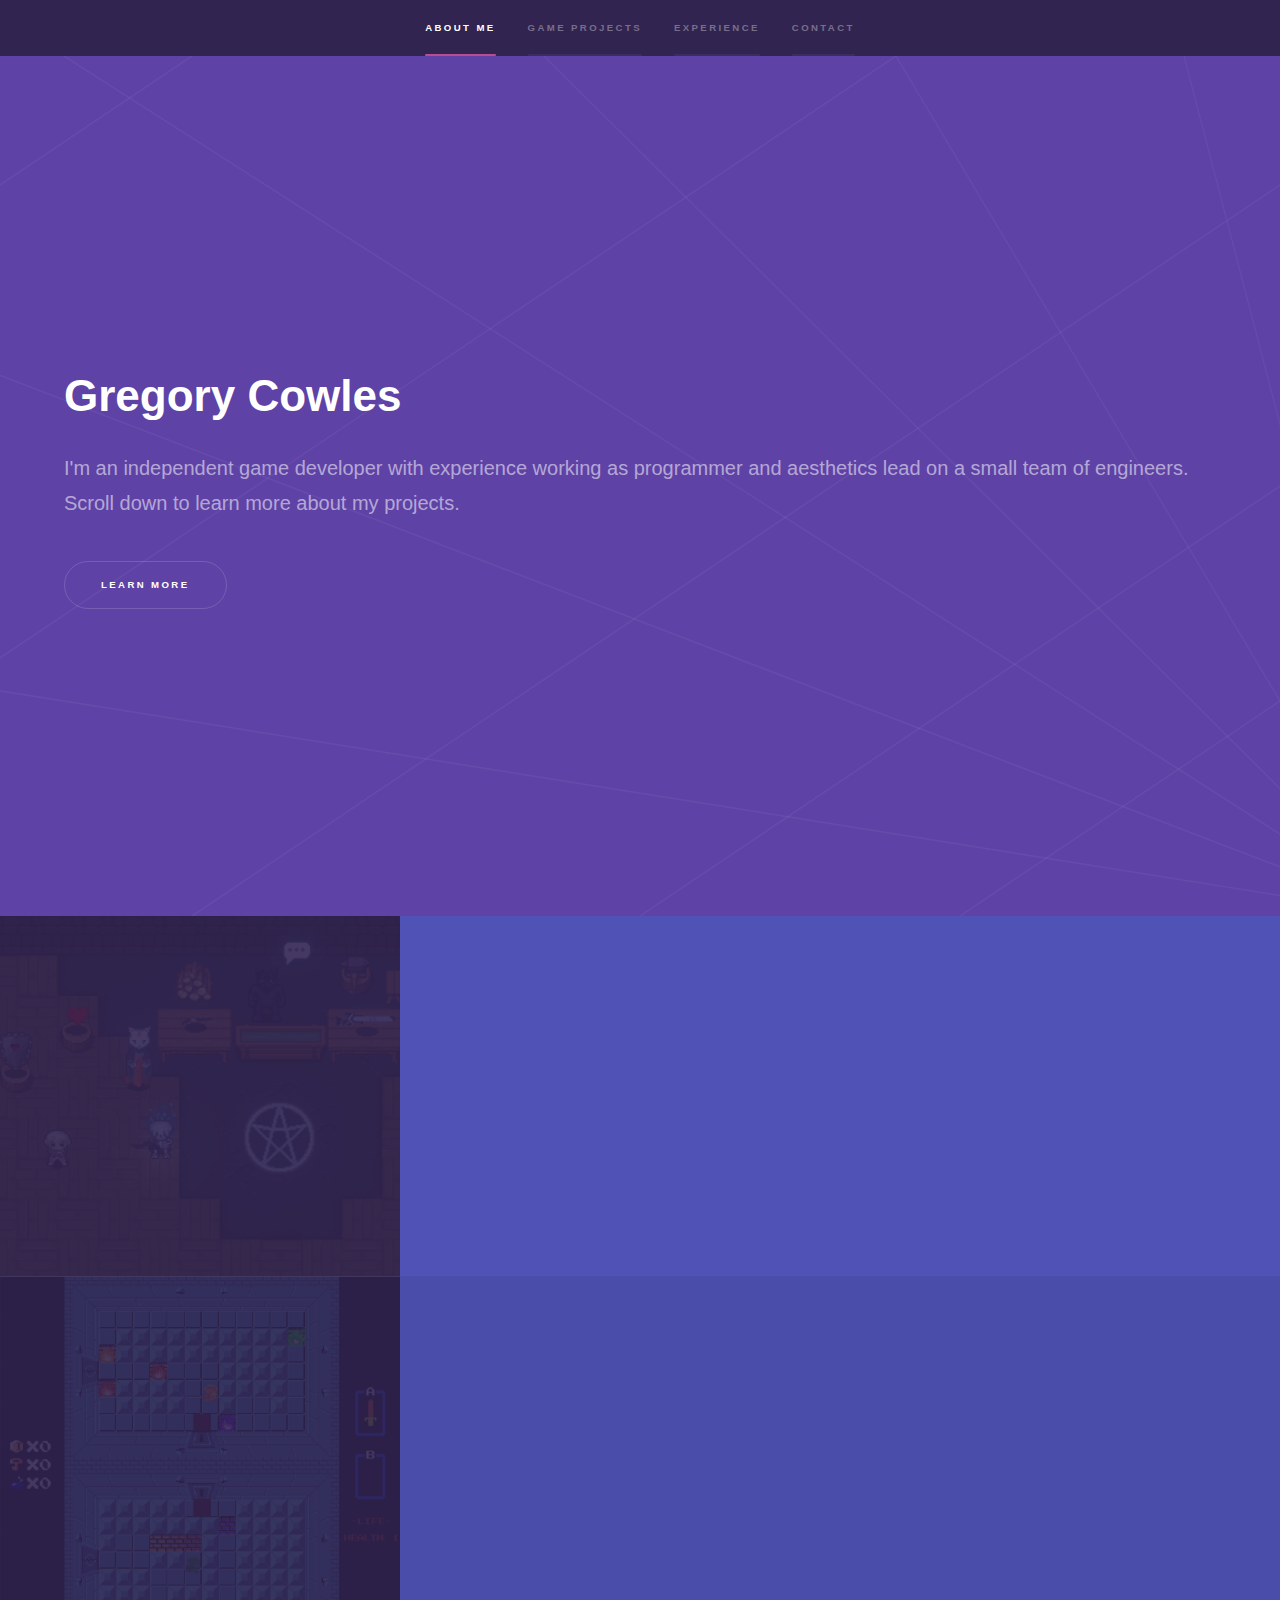
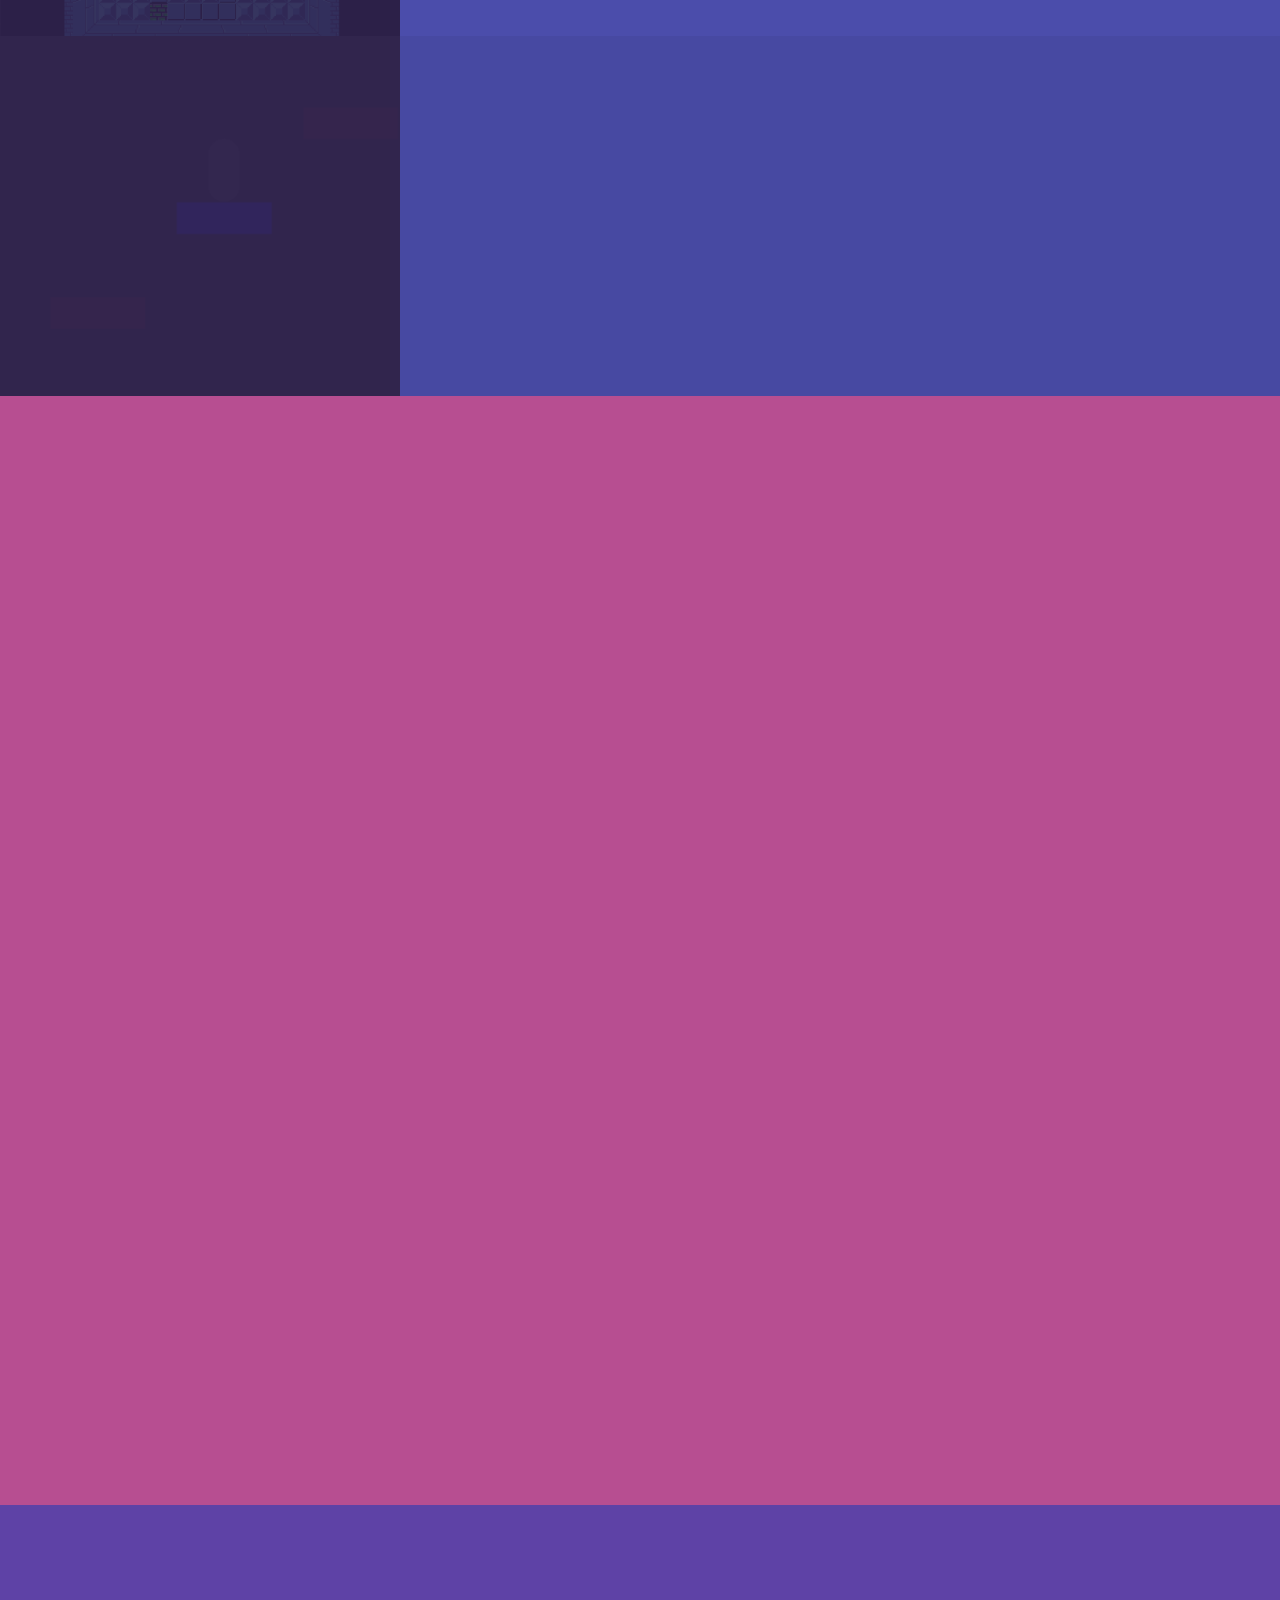
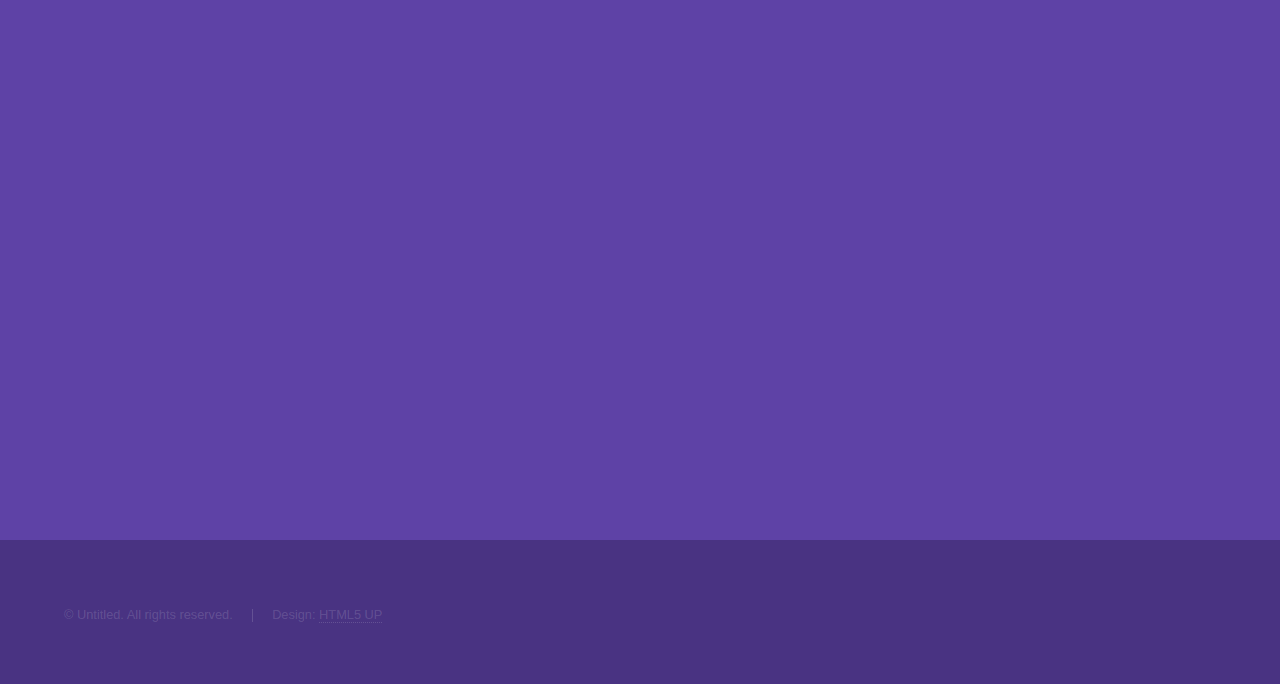
==== commit e5a6bae6: "Added page displaying aesthetics" ====
--- a/index.html
+++ b/index.html
@@ -111,19 +111,19 @@
 									</p>
 								</section>
 								<section>
-									<span class="icon solid major fa-cog"></span>
-									<h3>Why game design?</h3>
+									<span class="icon solid major fa-pen-nib"></span>
+									<h3>Design Philosophy</h3>
 									<p>I love the fusion of the open ended problem solving of building game mechanics, the joy of concieving a great design and executing it with a super team. Also, the creative</p>
-								</section>
-								<section>
-									<span class="icon solid major fa-desktop"></span>
-									<h3>Unity Game Engine</h3>
-									<p>My experience building games has been using Unity and C# scripts coupled with Aseprite to enable sprite animation. I make liberal use of chatbots to assist in development.</p>
 								</section>
 								<section>
 									<span class="icon solid major fa-palette"></span>
 									<h3>Art Direction</h3>
-									<p>My fusion of software engineering experience and "high art" exposure makes me well suited to concieve of interesting, grounded visual design that I can rapidly implement into a game.</p>
+									<p>Inspired by my study I've gathered studying visual cultures and consuming books, movies, and games makes me well suited to concieve interesting, grounded visual design that I can quickly realize in-game.</p>
+								</section>
+								<section>
+									<span class="icon brands major fa-unity"></span>
+									<h3>Unity</h3>
+									<p>I develop games in the Unity editor nad write my scripts in C#. Pixel art is designed and animated by hand in Aseprite. </p>
 								</section>
 								<section>
 									<span class="icon solid major fa-route"></span>
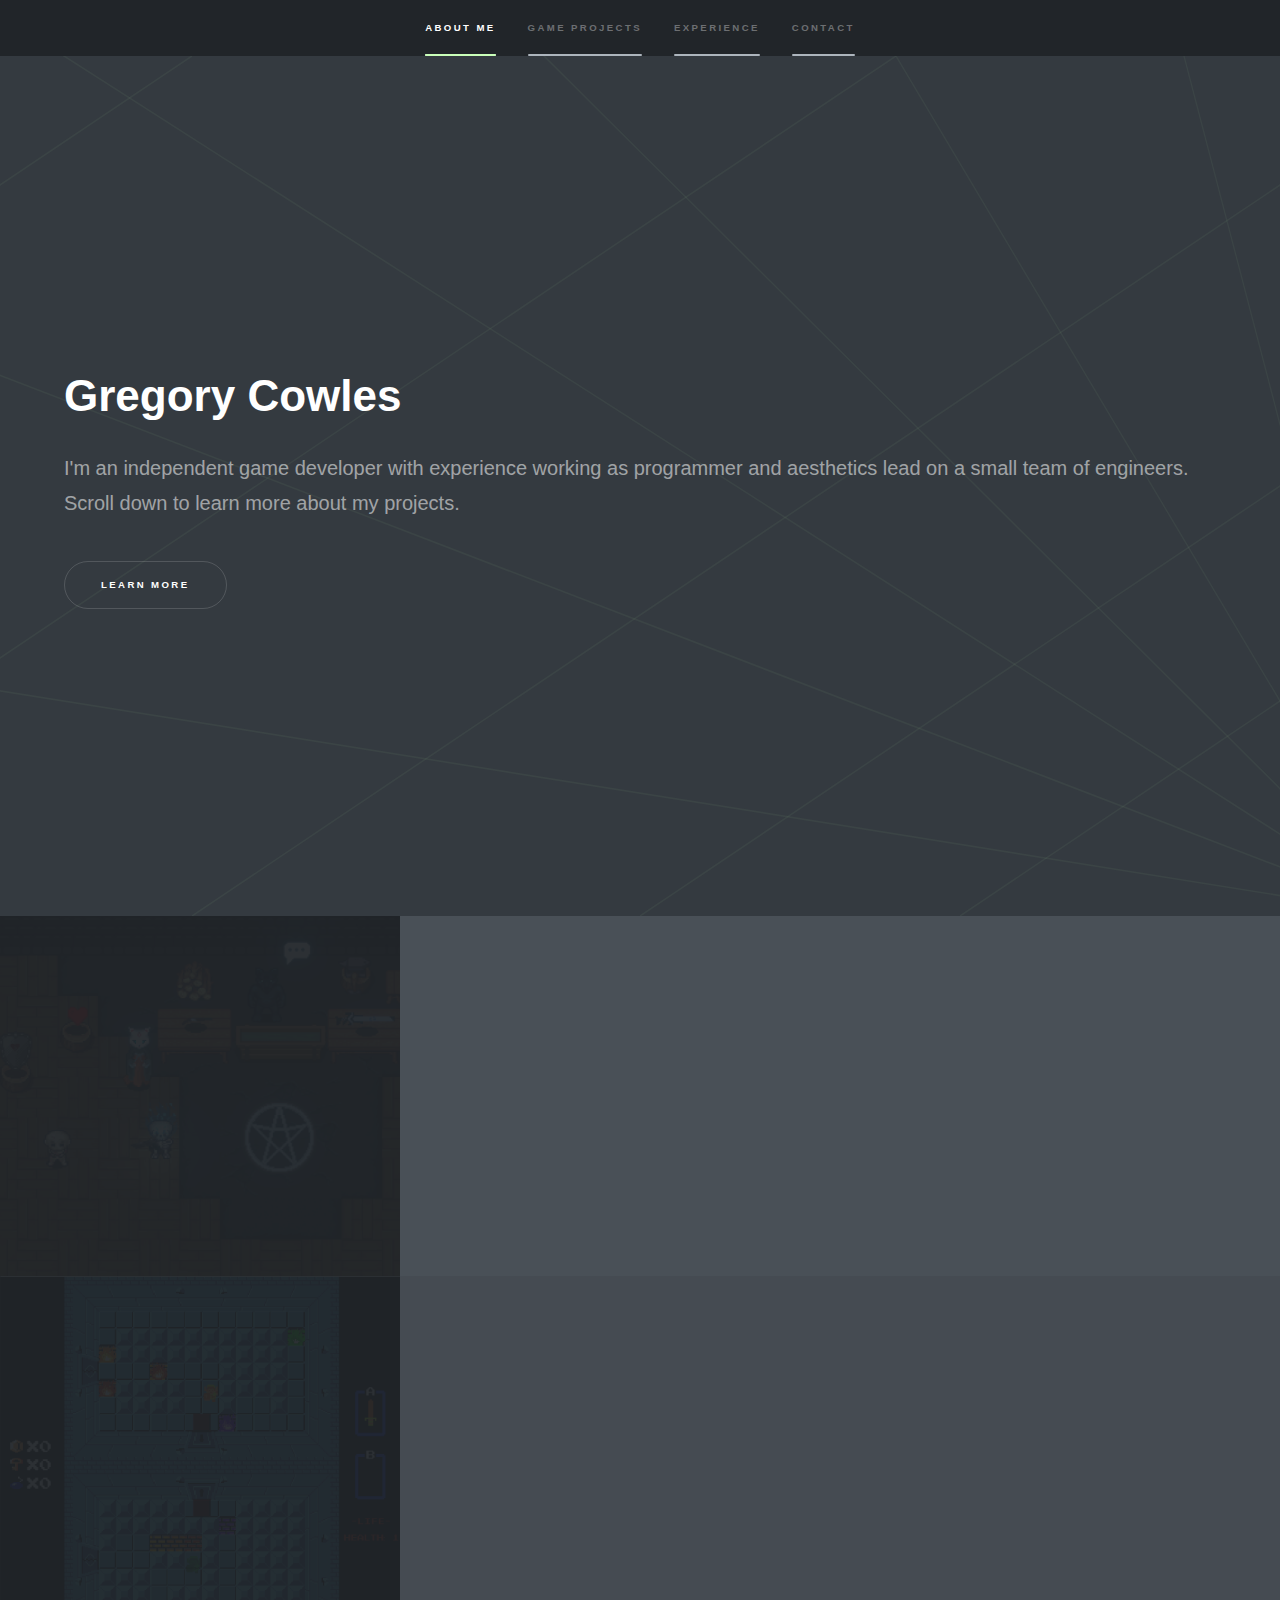
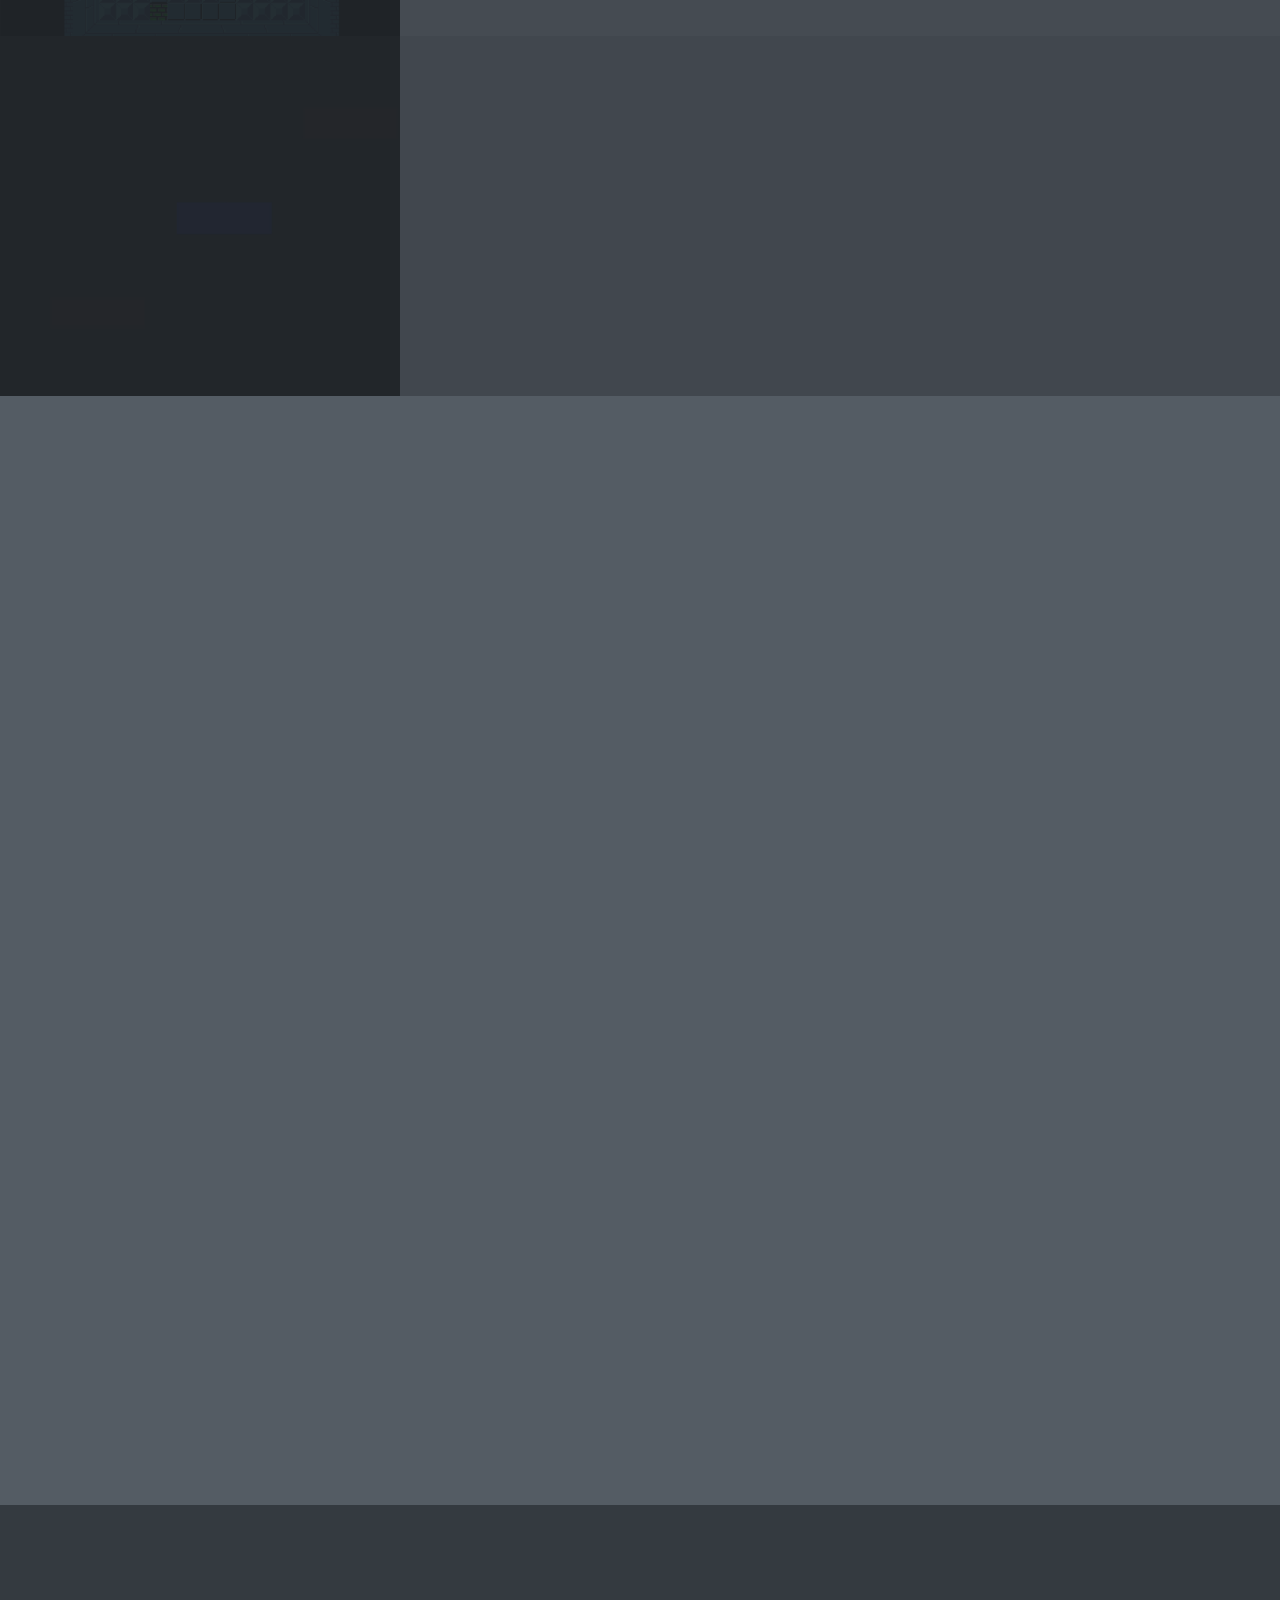
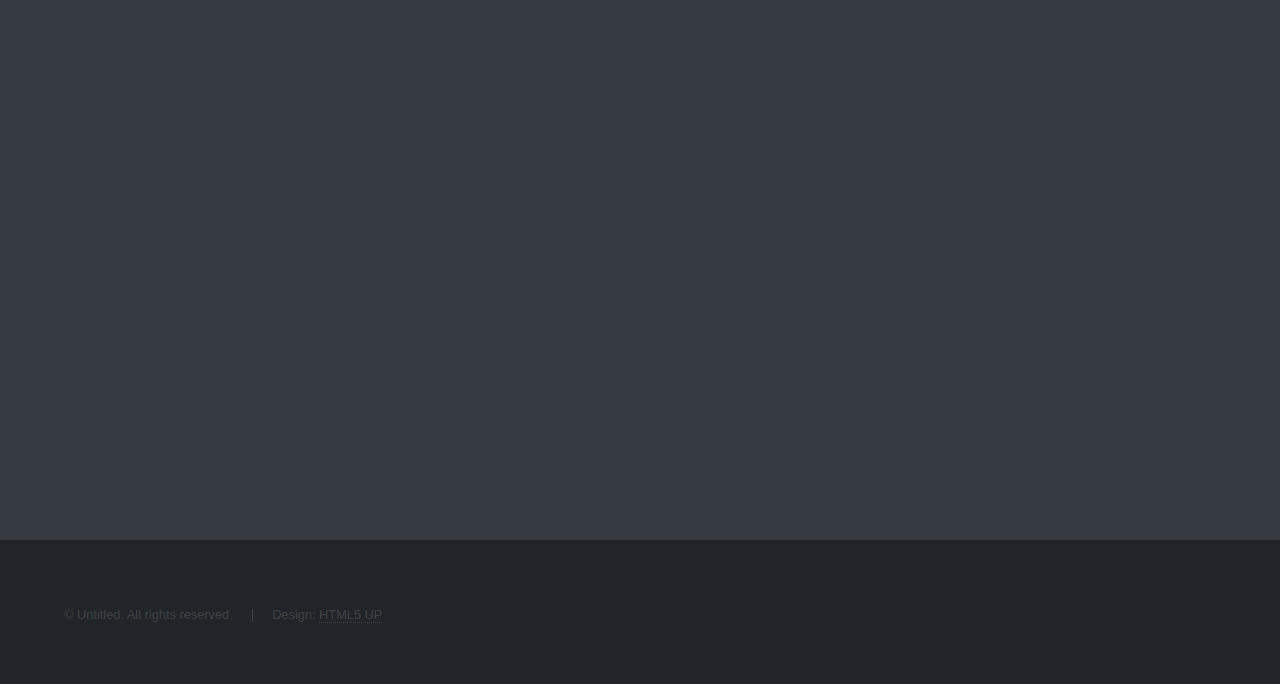
==== commit 4eabae52: "Experience Tweaks" ====
--- a/index.html
+++ b/index.html
@@ -90,7 +90,7 @@
 				<!-- Experience -->
 					<section id="two" class="wrapper style3 fade-up">
 						<div class="inner">
-							<h2>Experince</h2>
+							<h2>Experience</h2>
 							<p>I started playing games as a kid on the Nintendo DS and the Wii. 
 								Eventually, I built my own PC to experience state of the art graphics and storytelling in games like the Witcher III. 
 								Now, I make games to unleash my creative energy and hone my software engineering ability.
@@ -106,29 +106,33 @@
 								<section>
 									<span class="icon solid major fa-cog"></span>
 									<h3>Process</h3>
-									<p>Following an iterative project management cycle of design, implement, playstest, analyze is how I've manged to bring games to market with a small team of collaborators.
-										The process demands communication and continuous feature integration.
+									<p>An iterative process of designing, implementing, playstesting, then analyzing (and repeating) is how I've rapidly produced complete experiences with a small team..
+										Success relies on communication and continuous feature integration.
 									</p>
 								</section>
 								<section>
 									<span class="icon solid major fa-pen-nib"></span>
 									<h3>Design Philosophy</h3>
-									<p>I love the fusion of the open ended problem solving of building game mechanics, the joy of concieving a great design and executing it with a super team. Also, the creative</p>
+									<p>I love the fusion of open ended problem solving required to build game mechanics and the joy of iterating to a great design with a super team.
+										I create action-focused games that weave in atmosphere and storytelling.</p>
 								</section>
 								<section>
 									<span class="icon solid major fa-palette"></span>
 									<h3>Art Direction</h3>
-									<p>Inspired by my study I've gathered studying visual cultures and consuming books, movies, and games makes me well suited to concieve interesting, grounded visual design that I can quickly realize in-game.</p>
+									<p>Drawing from the fount of visual cultures I've studied plus the books, movies, and other games I've been exposed to
+										makes me well suited to concieve interesting, grounded visual design that I can quickly realize in-game.</p>
 								</section>
 								<section>
 									<span class="icon brands major fa-unity"></span>
 									<h3>Unity</h3>
-									<p>I develop games in the Unity editor nad write my scripts in C#. Pixel art is designed and animated by hand in Aseprite. </p>
+									<p>I develop games in the Unity editor and write my scripts in C#. 
+										The pixel art I design is hand animated in Aseprite. </p>
 								</section>
 								<section>
 									<span class="icon solid major fa-route"></span>
 									<h3>What's Next?</h3>
-									<p>I'm currently looking for any way into the games industry. I find creating games extremely compelling and plan on turning this passion into my livelihood.</p>
+									<p>I'm searching for any way into the games industry. 
+										Creating games is a passion I aim to turn into my livelihood.</p>
 								</section>
 							</div>
 							<ul class="actions">
--- a/assets/css/main.css
+++ b/assets/css/main.css
@@ -1,9 +1,9 @@
 @import url(fontawesome-all.min.css);
 
-/*
-	Hyperspace by HTML5 UP
-	html5up.net | @ajlkn
-	Free for personal and commercial use under the CCA 3.0 license (html5up.net/license)
+/*
+	Hyperspace by HTML5 UP
+	html5up.net | @ajlkn
+	Free for personal and commercial use under the CCA 3.0 license (html5up.net/license)
 */
 
 html, body, div, span, applet, object,
@@ -98,7 +98,7 @@
 	}
 
 	body {
-		background: #312450;
+		background: #343a40; /* Palette Secondary Page Body */
 	}
 
 		body.is-preload *, body.is-preload *:before, body.is-preload *:after {
@@ -197,10 +197,10 @@
 		}
 
 			h1.major:after {
-				background-image: -moz-linear-gradient(to right, #5e42a6, #b74e91);
-				background-image: -webkit-linear-gradient(to right, #5e42a6, #b74e91);
-				background-image: -ms-linear-gradient(to right, #5e42a6, #b74e91);
-				background-image: linear-gradient(to right, #5e42a6, #b74e91);
+				background-image: -moz-linear-gradient(to right, #CAFFB9, #ADB5BD); /* Palette Title Underline */
+				background-image: -webkit-linear-gradient(to right, #CAFFB9, #ADB5BD);
+				background-image: -ms-linear-gradient(to right, #CAFFB9, #ADB5BD);
+				background-image: linear-gradient(to right, #CAFFB9, #ADB5BD);
 				-moz-transition: max-width 0.2s ease;
 				-webkit-transition: max-width 0.2s ease;
 				-ms-transition: max-width 0.2s ease;
@@ -2356,7 +2356,7 @@
 
 		select option {
 			color: #ffffff;
-			background: #312450;
+			background: #ffc857;
 		}
 
 		select:focus::-ms-value {
@@ -2525,7 +2525,7 @@
 			display: block;
 			background: #ffffff;
 			border-radius: 100%;
-			color: #312450;
+			color: #ffc857;
 			text-align: center;
 			line-height: 2.5em;
 			margin: 0 0 1.3em 0;
@@ -2552,7 +2552,7 @@
 				}
 
 				.wrapper.style3 .icon.major:before {
-					color: #b74e91;
+					color: #4A5259; /* Palette Icon Fill */
 				}
 
 				.wrapper.style3-alt .icon.major:before {
@@ -3022,7 +3022,7 @@
 				-webkit-transition: opacity 1s ease;
 				-ms-transition: opacity 1s ease;
 				transition: opacity 1s ease;
-				background: rgba(49, 36, 80, 0.9);
+				background: rgba(33,37,41,.95); /* Palette Image Background */
 				content: '';
 				display: block;
 				height: 100%;
@@ -3236,19 +3236,19 @@
 			}
 
 		.wrapper.alt {
-			background-color: #261c3e;
+			background-color: #343a40; /* Palette Elements Body */
 		}
 
 		.wrapper.style1 {
-			background-color: #5e42a6;
+			background-color: #343a40; /* Palette Intro/Contact */
 		}
 
 		.wrapper.style1-alt {
-			background-color: #493382;
+			background-color: #212529; /* Palette Footer */
 		}
 
 		.wrapper.style2 {
-			background-color: #5052b5;
+			background-color: #495057; /* Palette Games */
 		}
 
 		.wrapper.style2-alt {
@@ -3256,7 +3256,7 @@
 		}
 
 		.wrapper.style3 {
-			background-color: #b74e91;
+			background-color: #545C64;  /* Palette Experience */
 		}
 
 		.wrapper.style3-alt {
@@ -3370,7 +3370,7 @@
 		display: -webkit-flex;
 		display: -ms-flex;
 		display: flex;
-		background-color: #5e42a6;
+		background-color: #212529; /* Palette Generic/Elements Header */
 		cursor: default;
 		padding: 1.75em 2em;
 	}
@@ -3524,7 +3524,7 @@
 
 	#sidebar {
 		padding: 2.5em 2.5em 0.5em 2.5em ;
-		background: #312450;
+		background: #212529; /* Palette Sidebar*/
 		cursor: default;
 		height: 100vh;
 		left: 0;
@@ -3761,14 +3761,14 @@
 			}
 
 			#sidebar nav a:before {
-				background: #3c2c62;
+				background: #ADB5BD; /* Palette Sidebar Unselected */
 			}
 
 			#sidebar nav a:after {
-				background-image: -moz-linear-gradient(to right, #5e42a6, #b74e91);
-				background-image: -webkit-linear-gradient(to right, #5e42a6, #b74e91);
-				background-image: -ms-linear-gradient(to right, #5e42a6, #b74e91);
-				background-image: linear-gradient(to right, #5e42a6, #b74e91);
+				background-image: -moz-linear-gradient(to right, #ADB5BD, #CAFFB9);
+				background-image: -webkit-linear-gradient(to right, #ADB5BD, #CAFFB9);
+				background-image: -ms-linear-gradient(to right, #ADB5BD, #CAFFB9);
+				background-image: linear-gradient(to right, #ADB5BD, #CAFFB9);
 				-moz-transition: max-width 0.2s ease;
 				-webkit-transition: max-width 0.2s ease;
 				-ms-transition: max-width 0.2s ease;
@@ -3857,7 +3857,7 @@
 
 						#sidebar nav a:after {
 							background-image: none;
-							background-color: #b74e91;
+							background-color: #CAFFB9; /* Palette Sidebar Selected */
 						}
 
 		}
